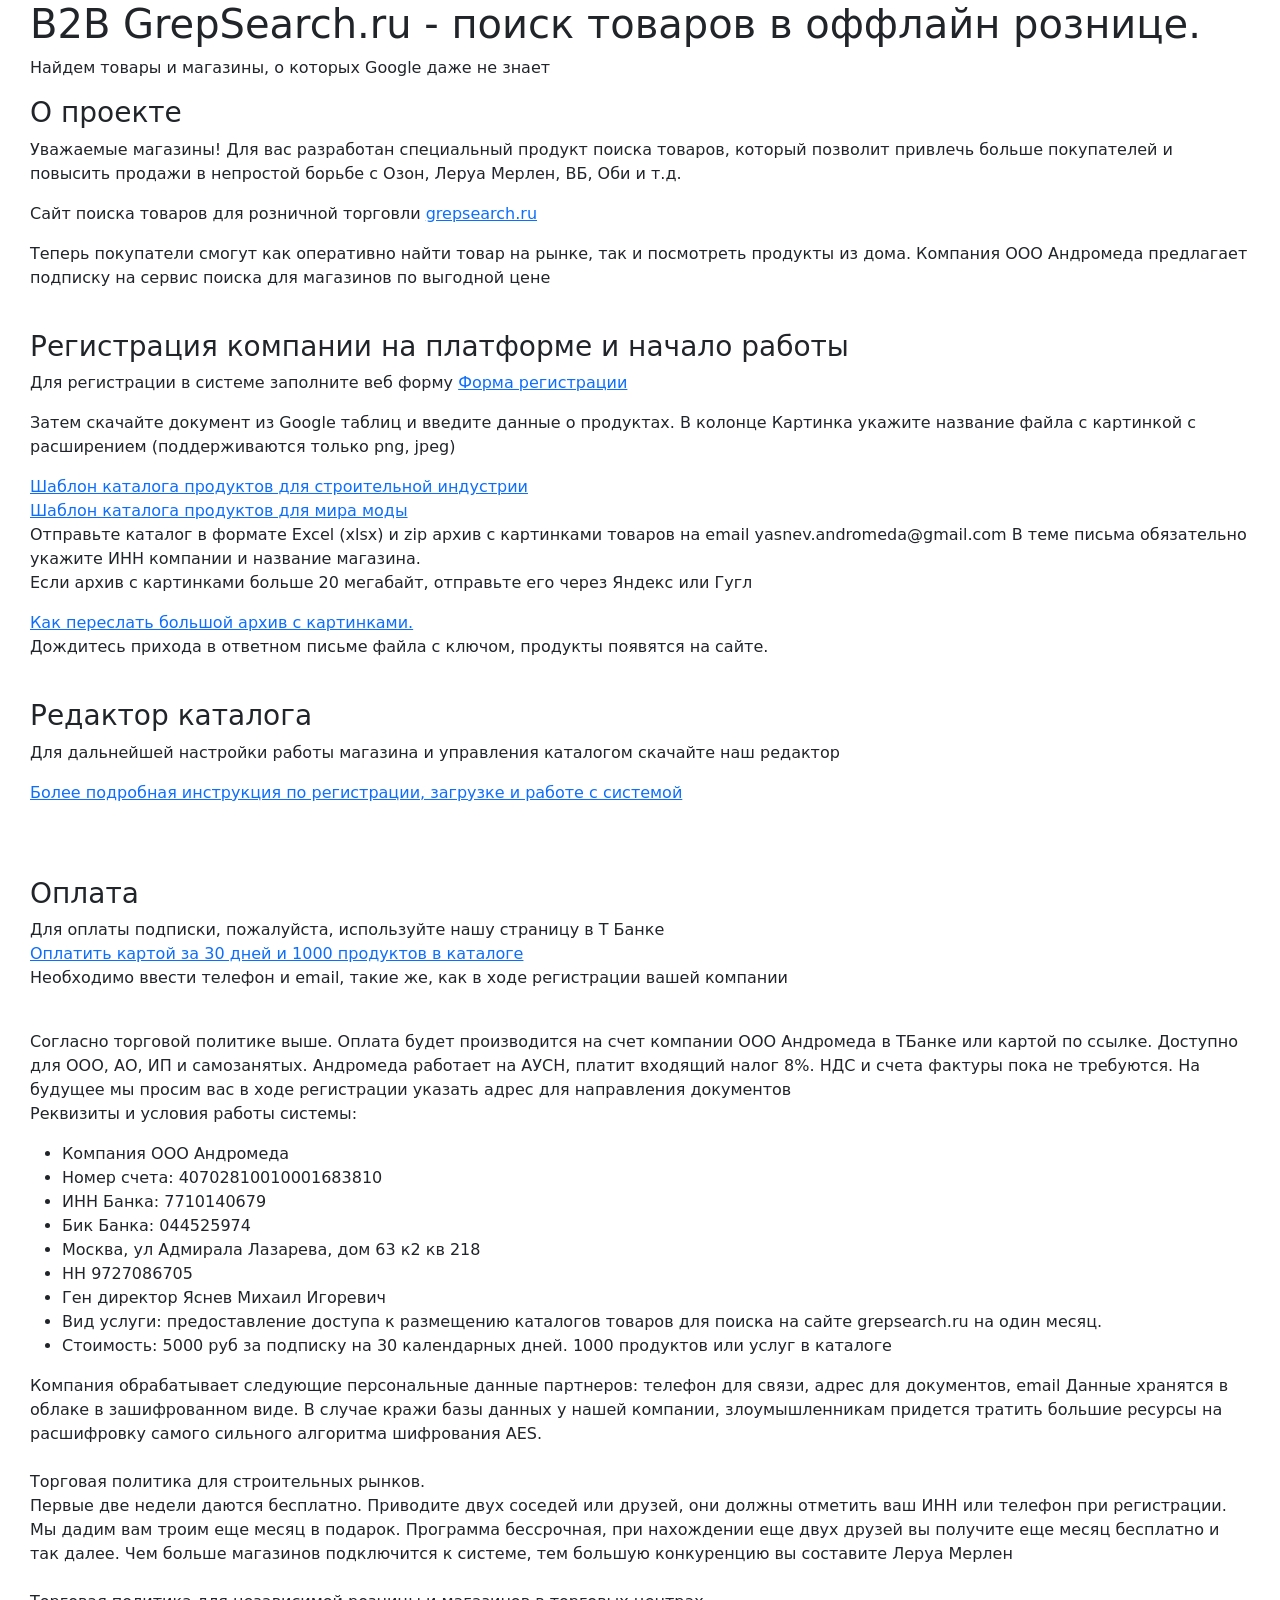
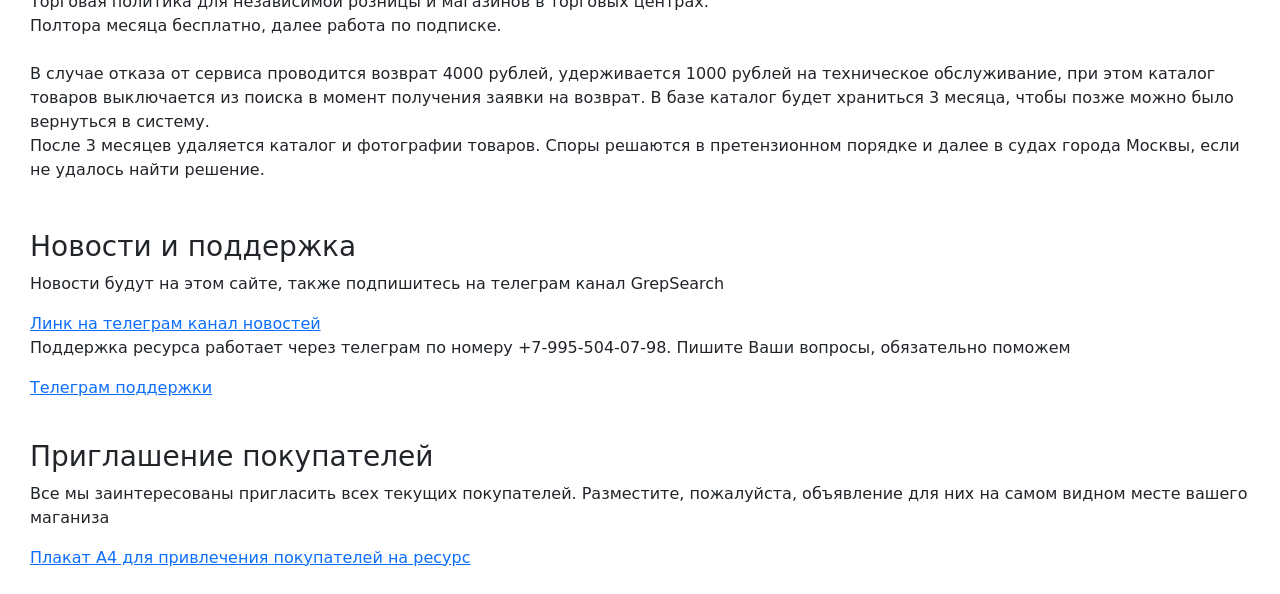
==== index.html @ 4356c068 "no message" ====
<!doctype html>
<html lang="en">
  <head>
    <meta charset="utf-8">
    <meta name="viewport" content="width=device-width, initial-scale=1">
    <title>Grep Search - инновационный поиск товаров для розничной торговли</title>
    <link href="https://cdn.jsdelivr.net/npm/bootstrap@5.3.7/dist/css/bootstrap.min.css" rel="stylesheet" integrity="sha384-LN+7fdVzj6u52u30Kp6M/trliBMCMKTyK833zpbD+pXdCLuTusPj697FH4R/5mcr" crossorigin="anonymous">
  </head>
  <body>
        <script src="https://cdn.jsdelivr.net/npm/bootstrap@5.3.7/dist/js/bootstrap.bundle.min.js" integrity="sha384-ndDqU0Gzau9qJ1lfW4pNLlhNTkCfHzAVBReH9diLvGRem5+R9g2FzA8ZGN954O5Q" crossorigin="anonymous"></script>
  <div style="padding-left: 30px; padding-right: 30px;">
    <h1>B2B GrepSearch.ru - поиск товаров в оффлайн рознице.</h1>
    <p>Найдем товары и магазины, о которых Google даже не знает</p>
       <h3>О проекте</h3>
    <p>Уважаемые магазины! Для вас разработан специальный продукт поиска товаров, который позволит привлечь больше покупателей
    и повысить продажи в непростой борьбе с Озон, Леруа Мерлен, ВБ, Оби и т.д. </p>
    <p>Сайт поиска товаров для розничной торговли <a href="http://grepsearch.ru">grepsearch.ru</a></p>
    <p>Теперь покупатели смогут как оперативно найти товар на рынке, так и посмотреть продукты из дома. 
    Компания ООО Андромеда предлагает подписку на сервис поиска для магазинов по выгодной цене
    <br/><br/>
    <h3>Регистрация компании на платформе и начало работы</h3>
    <p>Для регистрации в системе заполните веб форму
    <a href="https://forms.yandex.ru/cloud/687e815402848f04f52a1b46/" target="blank">Форма регистрации</a>
    <p>Затем скачайте документ из Google таблиц и введите данные о продуктах. В колонце Картинка укажите название файла с картинкой с расширением (поддерживаются только png, jpeg)</p>
    <a href="https://docs.google.com/spreadsheets/d/1GhmP2Lm5oNwthgYI66vZ63yMjrJqNAHrkGVaCeanizI/edit?usp=sharing" target="blank">Шаблон каталога продуктов для строительной индустрии</a>
   <br/>
    <a href="https://docs.google.com/spreadsheets/d/19pup65YwSkleLvMeSqaWNHAsoVlQPwrzhdvO37fdC-o/edit?usp=sharing" target="blank">Шаблон каталога продуктов для мира моды</a>
    <p>Отправьте каталог в формате Excel (xlsx) и zip архив с картинками товаров на email yasnev.andromeda@gmail.com
      В теме письма обязательно укажите ИНН компании и название магазина.
      <br/>Если архив с картинками больше 20 мегабайт, отправьте его через Яндекс или Гугл</p>
    <a href="zip.html" target="blank">Как переслать большой архив с картинками.</a>
     <br/><p>Дождитесь прихода в ответном письме файла с ключом, продукты появятся на сайте.
    <br/><br/>
        <h3>Редактор каталога</h3>
      <p>Для дальнейшей настройки работы магазина и управления каталогом скачайте наш редактор
    </p>
    <a href="editor.html">Более подробная инструкция по регистрации, загрузке и работе с системой</a>
    <br/><br/>
    <br/><br/>
    <h3>Оплата</h3>
     <p>Для оплаты подписки, пожалуйста, используйте нашу страницу в Т Банке
       <br/>
       <a href="https://grepsearch.tb.ru/pay_5000" target="_blank">Оплатить картой за 30 дней и 1000 продуктов в каталоге</a>
       <br/>
       Необходимо ввести телефон и email, такие же, как в ходе регистрации вашей компании
     </p>
     <br/>
     <p>Согласно торговой политике выше. Оплата будет производится на счет компании ООО Андромеда в ТБанке или 
     картой по ссылке. Доступно для ООО, АО, ИП и самозанятых. Андромеда работает на АУСН, платит входящий налог 8%. НДС и счета фактуры пока не требуются.
     На будущее мы просим вас в ходе регистрации указать адрес для направления документов
      <br/>
      Реквизиты и условия работы системы: <br/>
      <ul>
       <li>Компания ООО Андромеда</li>
       <li>Номер счета: 40702810010001683810</li>
       <li>ИНН Банка: 7710140679</li>
       <li>Бик Банка:  044525974</li>
       <li>Москва, ул Адмирала Лазарева, дом 63 к2 кв 218</li>
       <li>НН 9727086705</li>
       <li>Ген директор Яснев Михаил Игоревич</li>
       <li>Вид услуги: предоставление доступа к размещению каталогов товаров для поиска на сайте grepsearch.ru на один месяц.</li>
       <li>Стоимость: 5000 руб за подписку на 30 календарных дней. 1000 продуктов или услуг в каталоге</li>
      </ul>
       Компания обрабатывает следующие персональные данные партнеров: телефон для связи, адрес для документов, email
       Данные хранятся в облаке в зашифрованном виде. В случае кражи базы данных у нашей компании, злоумышленникам придется тратить большие ресурсы на расшифровку
       самого сильного алгоритма шифрования AES. <br/><br/>
       Торговая политика для строительных рынков. <br/>
       Первые две недели даются бесплатно. Приводите двух соседей или друзей, они должны отметить ваш ИНН или телефон при регистрации. Мы дадим вам троим еще месяц в подарок. Программа бессрочная, при нахождении еще двух друзей вы получите еще месяц бесплатно и так далее. Чем больше магазинов подключится к системе, тем большую конкуренцию вы составите Леруа Мерлен
      <br/><br/>
      Торговая политика для независимой розницы и магазинов в торговых центрах. <br/>
       Полтора месяца бесплатно, далее работа по подписке.
       <br/><br/>
       В случае отказа от сервиса проводится возврат 4000 рублей, удерживается 1000 рублей на техническое обслуживание, при этом каталог товаров выключается
       из поиска в момент получения заявки на возврат. В базе каталог будет храниться 3 месяца, чтобы позже можно было вернуться в систему.
       <br/>
       После 3 месяцев удаляется каталог и фотографии товаров.
       Споры решаются в претензионном порядке и далее в судах города Москвы, если не удалось найти решение.
       <br/>
      
    <br/><br/>
    <h3>Новости и поддержка</h3>
     <p>Новости будут на этом сайте, также подпишитесь на телеграм канал GrepSearch</p>
     <a href="https://t.me/GrepSearch">Линк на телеграм канал новостей</a>
     <br/>
     <p>Поддержка ресурса работает через телеграм по номеру +7-995-504-07-98. Пишите Ваши вопросы, обязательно поможем<p>
    <a href="http://t.me/+79955040798">Телеграм поддержки</a>
     <br/><br/>
    <h3>Приглашение покупателей</h3>
     <p>Все мы заинтересованы пригласить всех текущих покупателей. Разместите, пожалуйста, объявление для них на самом видном месте вашего маганиза</p>
     <a href="Customers.pdf">Плакат А4 для привлечения покупателей на ресурс</a>
     <br/><br/>
  </div>
  </body>
</html>
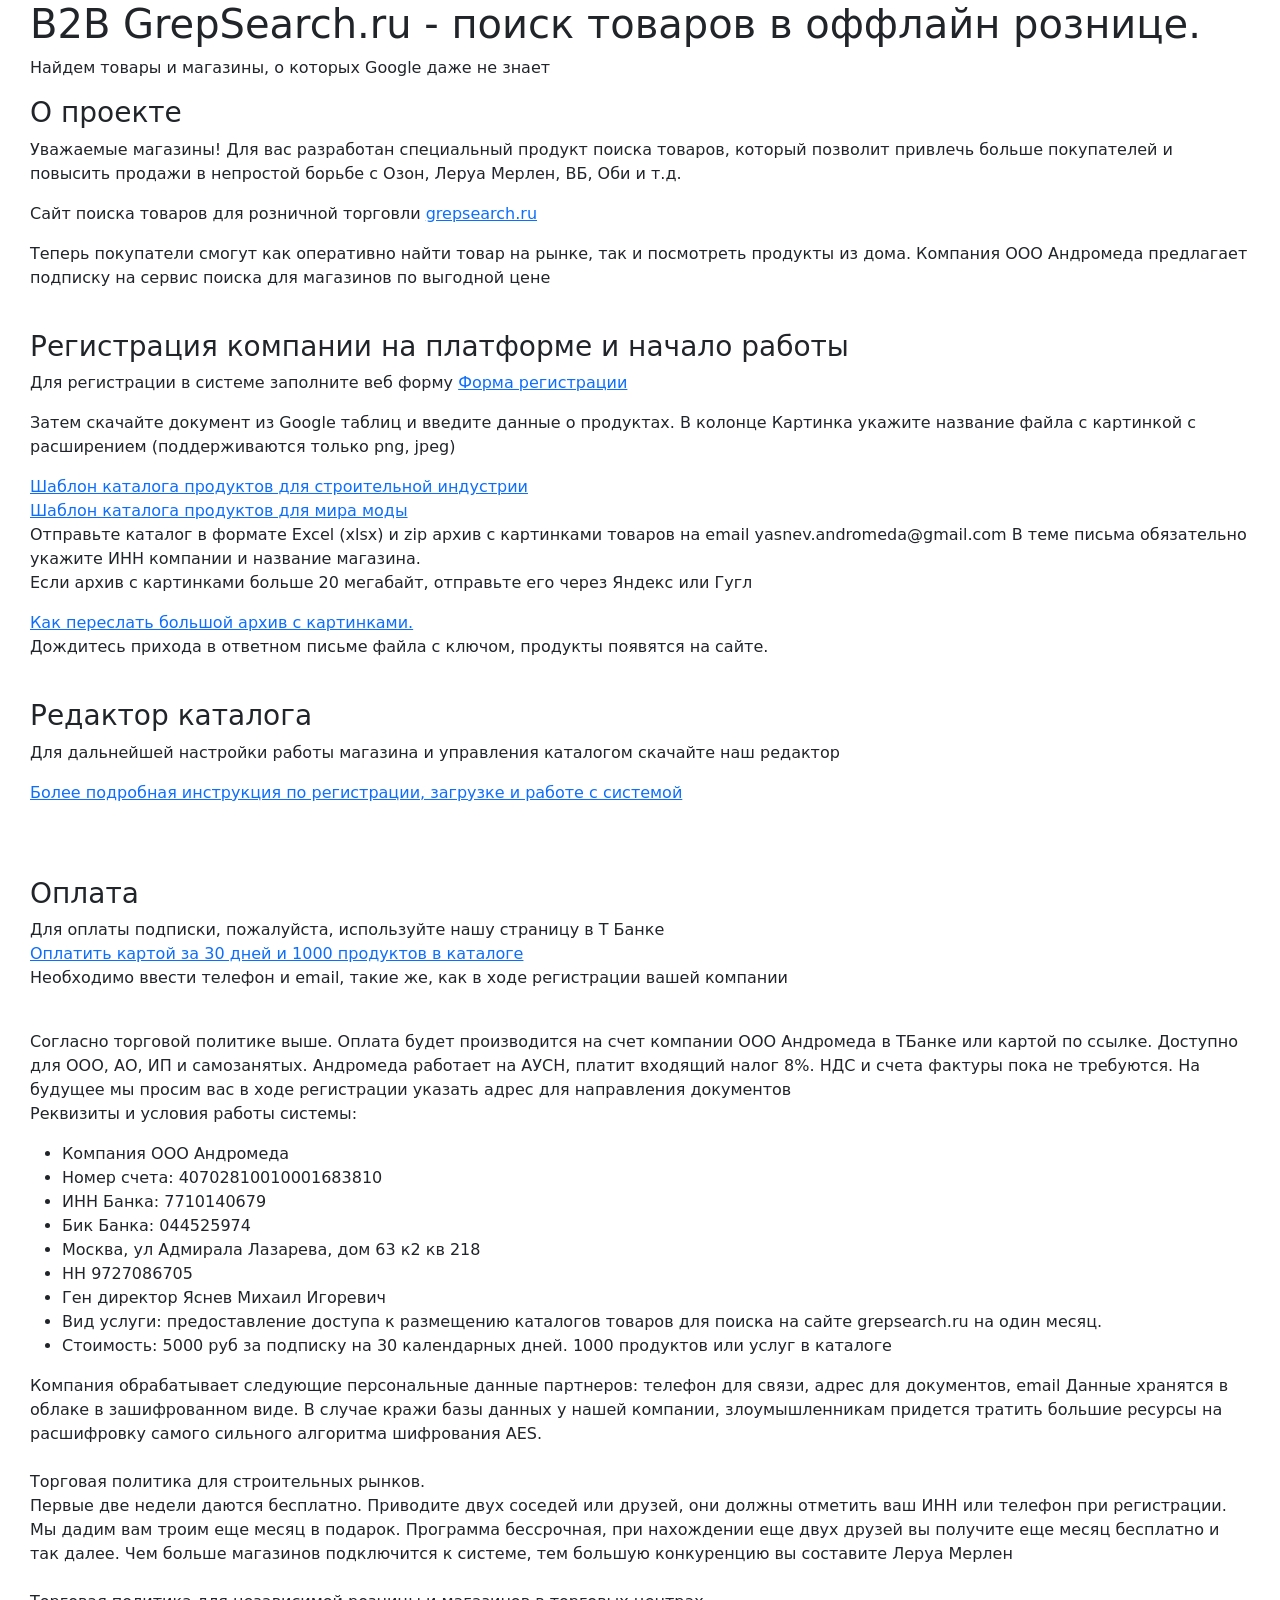
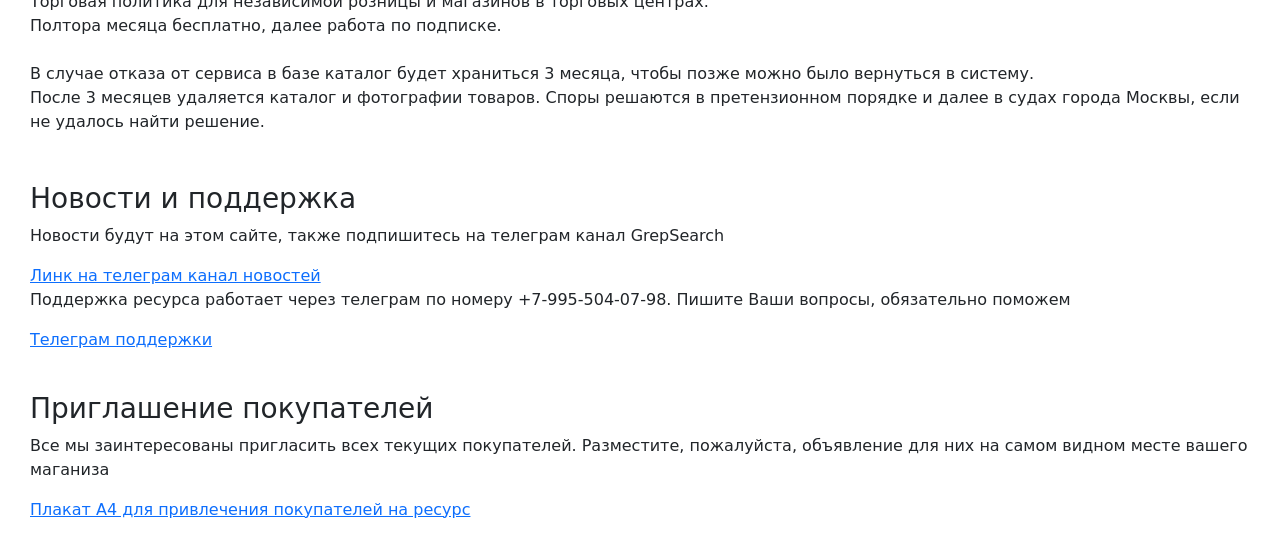
==== commit bc1c808f: "no message" ====
--- a/index.html
+++ b/index.html
@@ -70,8 +70,7 @@
       Торговая политика для независимой розницы и магазинов в торговых центрах. <br/>
        Полтора месяца бесплатно, далее работа по подписке.
        <br/><br/>
-       В случае отказа от сервиса проводится возврат 4000 рублей, удерживается 1000 рублей на техническое обслуживание, при этом каталог товаров выключается
-       из поиска в момент получения заявки на возврат. В базе каталог будет храниться 3 месяца, чтобы позже можно было вернуться в систему.
+       В случае отказа от сервиса в базе каталог будет храниться 3 месяца, чтобы позже можно было вернуться в систему.
        <br/>
        После 3 месяцев удаляется каталог и фотографии товаров.
        Споры решаются в претензионном порядке и далее в судах города Москвы, если не удалось найти решение.
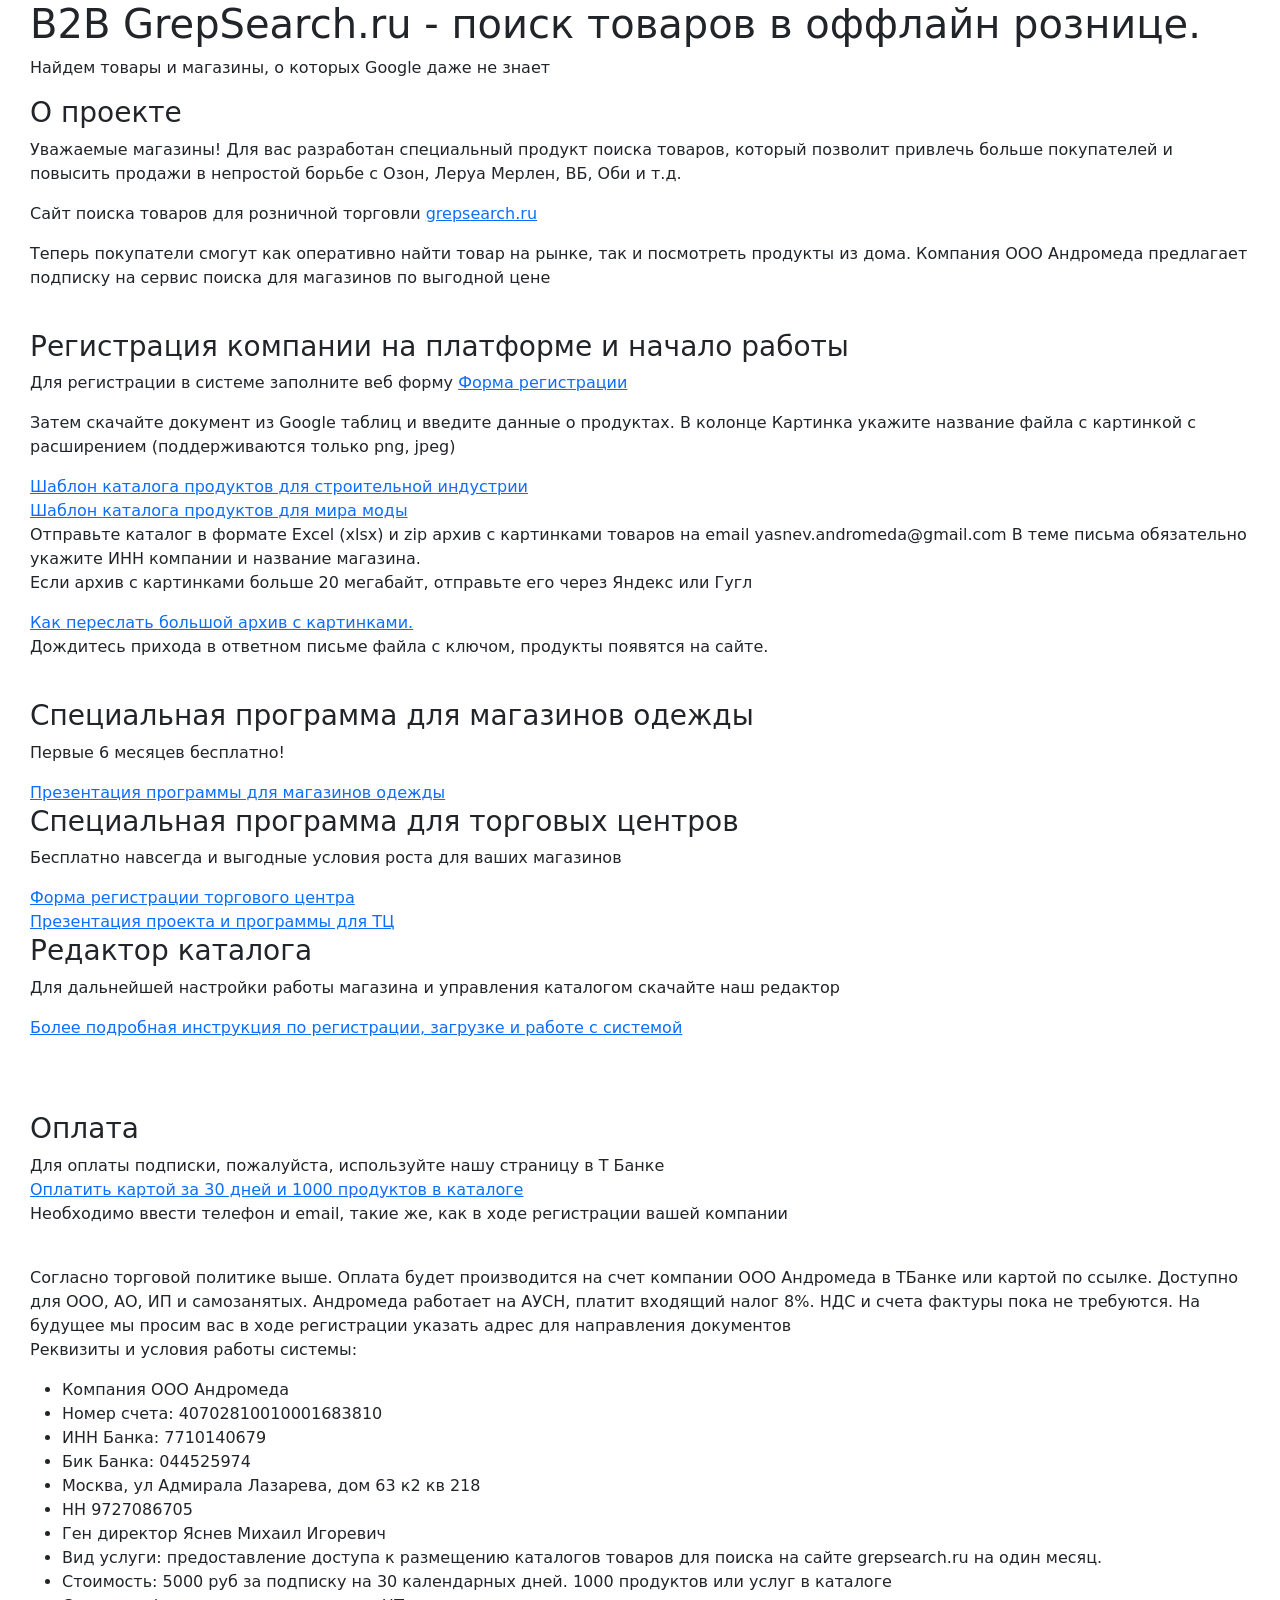
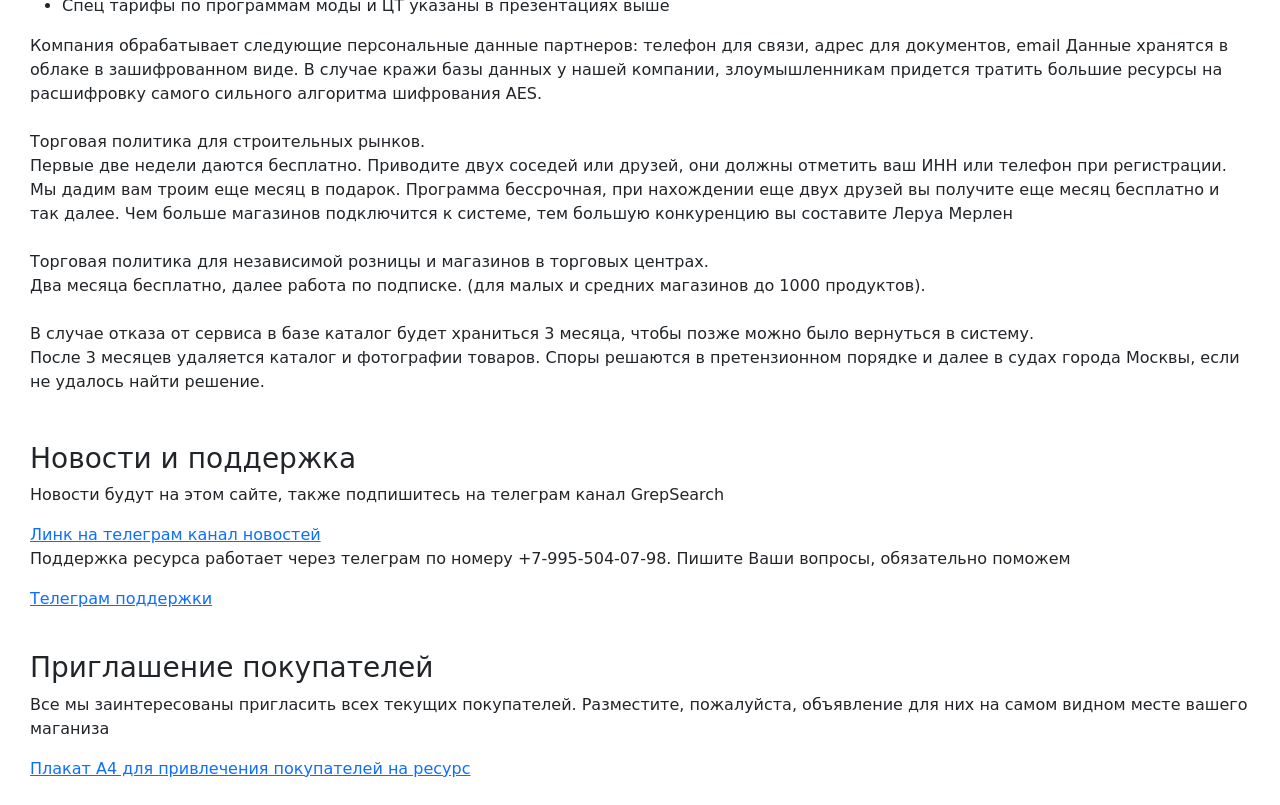
==== commit b4cc6551: "no message" ====
--- a/index.html
+++ b/index.html
@@ -31,6 +31,17 @@
     <a href="zip.html" target="blank">Как переслать большой архив с картинками.</a>
      <br/><p>Дождитесь прихода в ответном письме файла с ключом, продукты появятся на сайте.
     <br/><br/>
+
+    <h3>Специальная программа для магазинов одежды</h3>
+    <p>Первые 6 месяцев бесплатно!</p>
+    <a href="RFTExpo_Retail.pdf" target="_blank">Презентация программы для магазинов одежды</a>
+<br/>
+    <h3>Специальная программа для торговых центров</h3>
+    <p>Бесплатно навсегда и выгодные условия роста для ваших магазинов</p>
+    <a href="https://forms.yandex.ru/cloud/6889860790fa7b0544601953" target="blank">Форма регистрации торгового центра</a>
+    <br/>
+    <a href="GrepSearch_TradeCenter.pdf">Презентация проекта и программы для ТЦ</a>
+    <br/>
         <h3>Редактор каталога</h3>
       <p>Для дальнейшей настройки работы магазина и управления каталогом скачайте наш редактор
     </p>
@@ -60,6 +71,7 @@
        <li>Ген директор Яснев Михаил Игоревич</li>
        <li>Вид услуги: предоставление доступа к размещению каталогов товаров для поиска на сайте grepsearch.ru на один месяц.</li>
        <li>Стоимость: 5000 руб за подписку на 30 календарных дней. 1000 продуктов или услуг в каталоге</li>
+       <li>Спец тарифы по программам моды и ЦТ указаны в презентациях выше</li>
       </ul>
        Компания обрабатывает следующие персональные данные партнеров: телефон для связи, адрес для документов, email
        Данные хранятся в облаке в зашифрованном виде. В случае кражи базы данных у нашей компании, злоумышленникам придется тратить большие ресурсы на расшифровку
@@ -68,7 +80,7 @@
        Первые две недели даются бесплатно. Приводите двух соседей или друзей, они должны отметить ваш ИНН или телефон при регистрации. Мы дадим вам троим еще месяц в подарок. Программа бессрочная, при нахождении еще двух друзей вы получите еще месяц бесплатно и так далее. Чем больше магазинов подключится к системе, тем большую конкуренцию вы составите Леруа Мерлен
       <br/><br/>
       Торговая политика для независимой розницы и магазинов в торговых центрах. <br/>
-       Полтора месяца бесплатно, далее работа по подписке.
+       Два месяца бесплатно, далее работа по подписке. (для малых и средних магазинов до 1000 продуктов).
        <br/><br/>
        В случае отказа от сервиса в базе каталог будет храниться 3 месяца, чтобы позже можно было вернуться в систему.
        <br/>
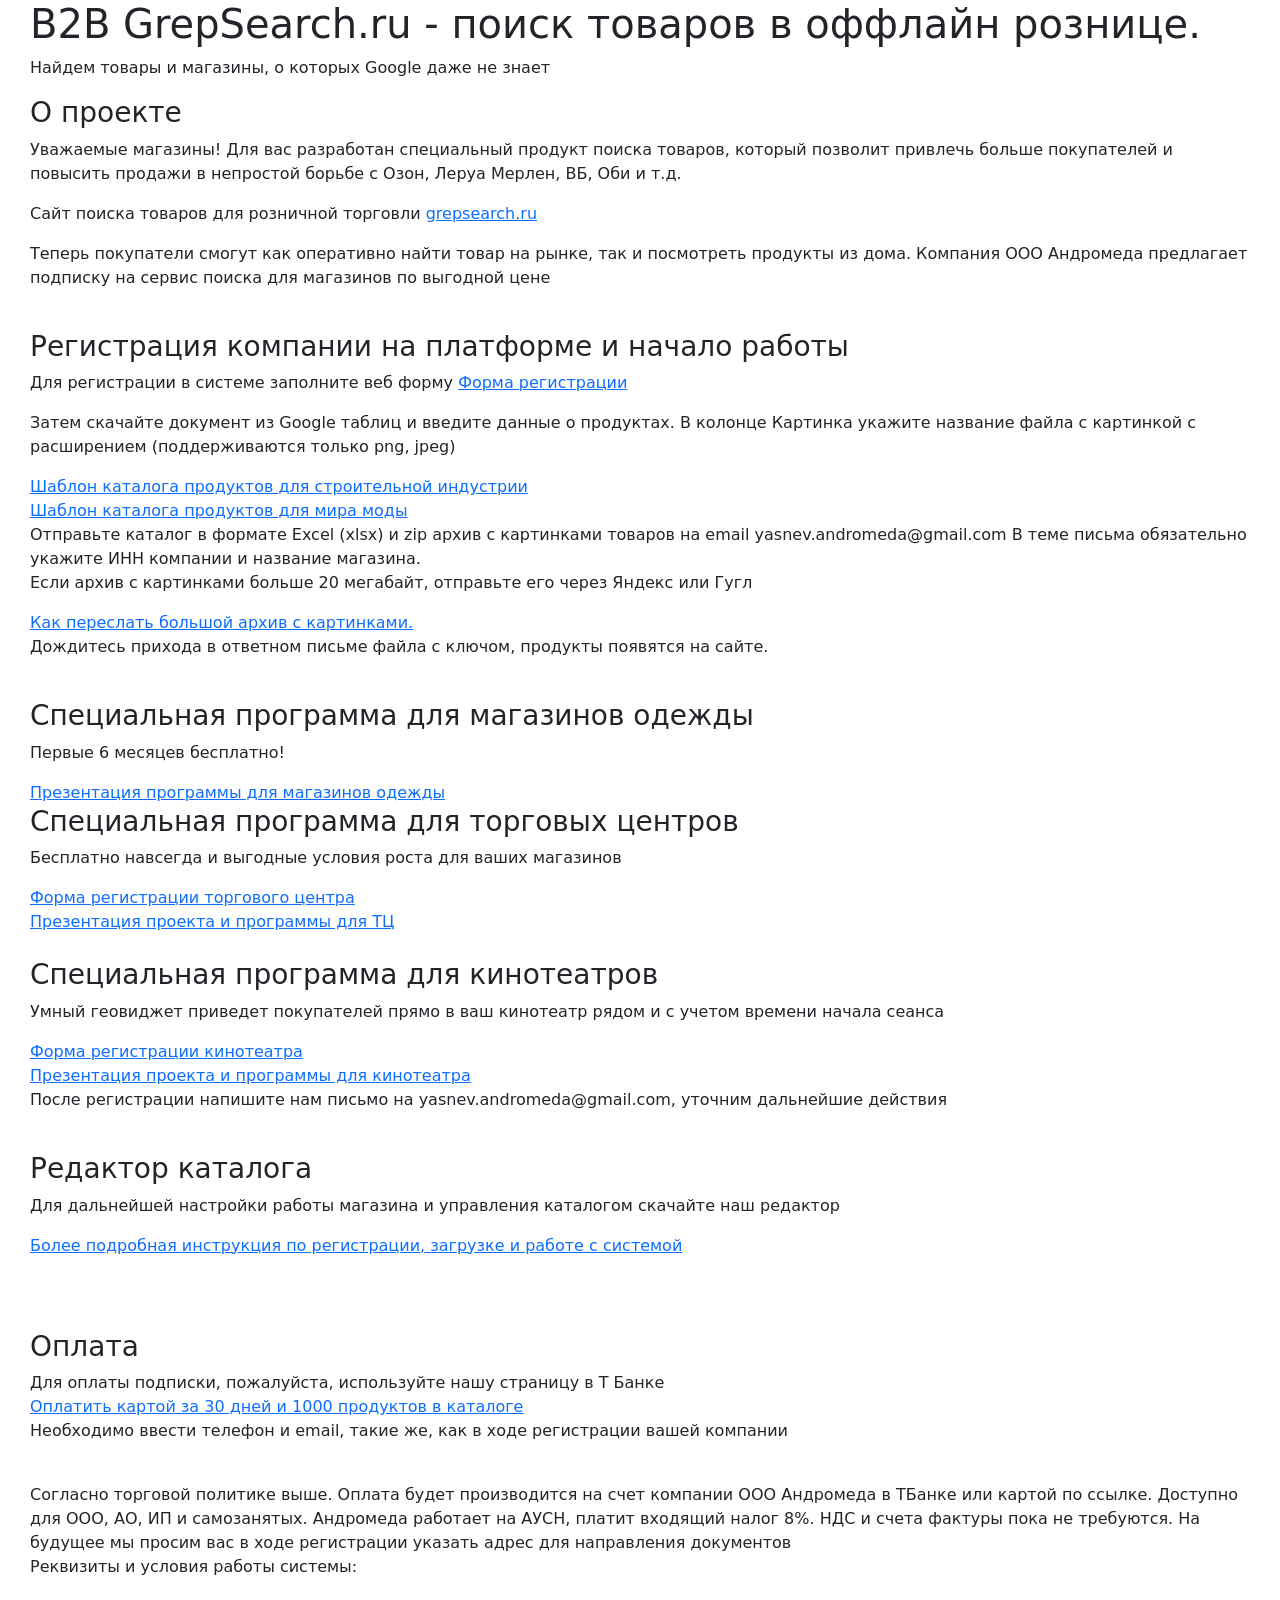
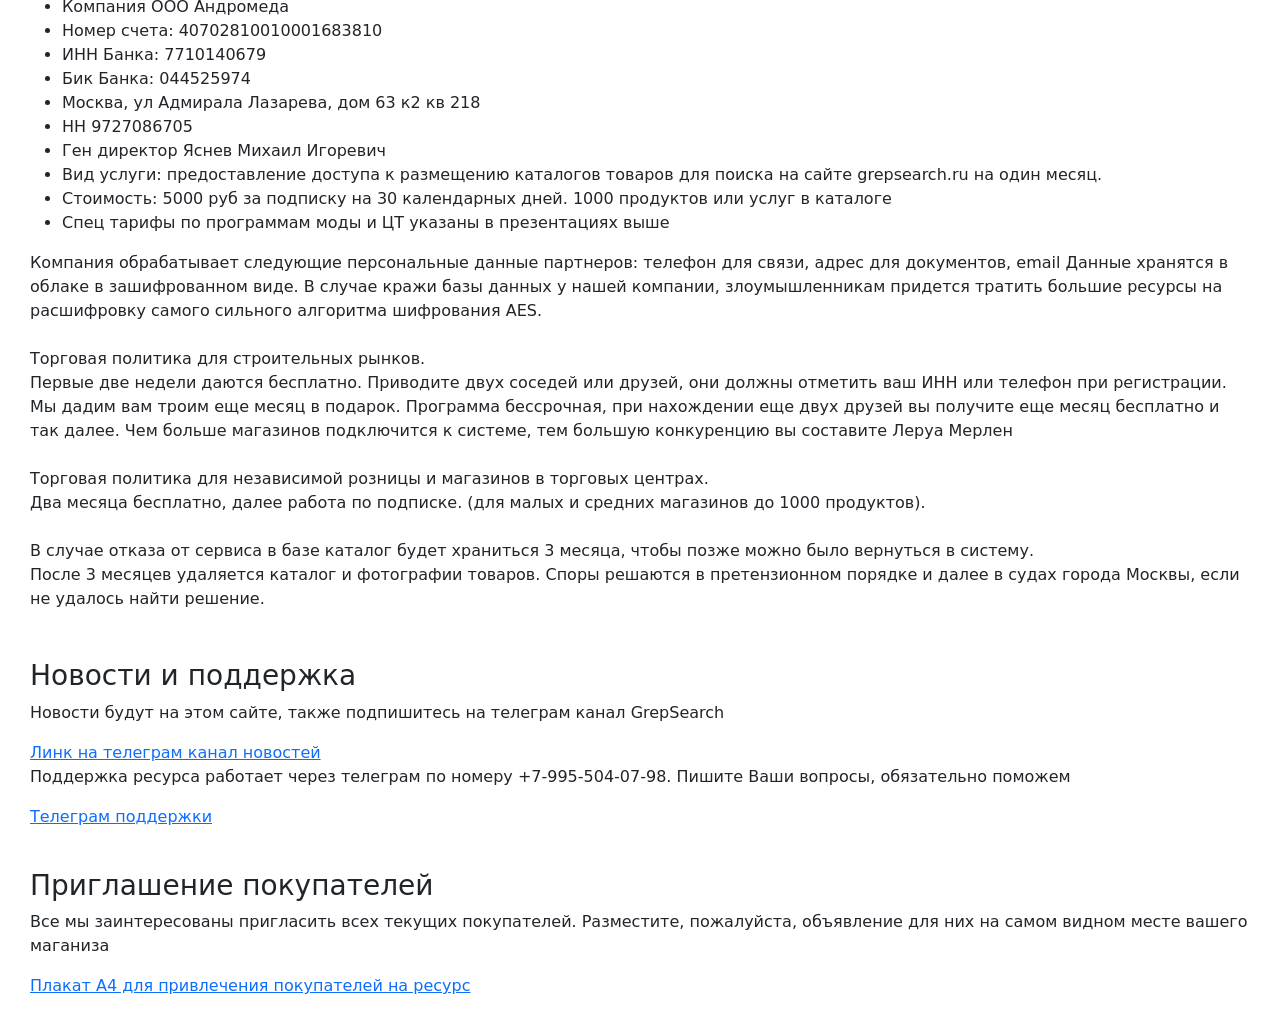
==== commit f9cb5c4f: "no message" ====
--- a/index.html
+++ b/index.html
@@ -34,13 +34,21 @@
 
     <h3>Специальная программа для магазинов одежды</h3>
     <p>Первые 6 месяцев бесплатно!</p>
-    <a href="RFTExpo_Retail.pdf" target="_blank">Презентация программы для магазинов одежды</a>
+    <a href="RFTExpo_Retail.pdf" target="blank">Презентация программы для магазинов одежды</a>
 <br/>
     <h3>Специальная программа для торговых центров</h3>
     <p>Бесплатно навсегда и выгодные условия роста для ваших магазинов</p>
     <a href="https://forms.yandex.ru/cloud/6889860790fa7b0544601953" target="blank">Форма регистрации торгового центра</a>
     <br/>
-    <a href="GrepSearch_TradeCenter.pdf">Презентация проекта и программы для ТЦ</a>
+    <a href="GrepSearch_TradeCenter.pdf" target="blank">Презентация проекта и программы для ТЦ</a>
+    <br/>
+  <br/>
+    <h3>Специальная программа для кинотеатров</h3>
+    <p>Умный геовиджет приведет покупателей прямо в ваш кинотеатр рядом и с учетом времени начала сеанса</p>
+    <a href="https://forms.yandex.ru/cloud/687e815402848f04f52a1b46/" target="blank">Форма регистрации кинотеатра</a>
+    <br/>
+    <a href="GrepSearch-Cinema.pdf" target="blank">Презентация проекта и программы для кинотеатра</a>
+    <p>После регистрации напишите нам письмо на yasnev.andromeda@gmail.com, уточним дальнейшие действия</p>
     <br/>
         <h3>Редактор каталога</h3>
       <p>Для дальнейшей настройки работы магазина и управления каталогом скачайте наш редактор
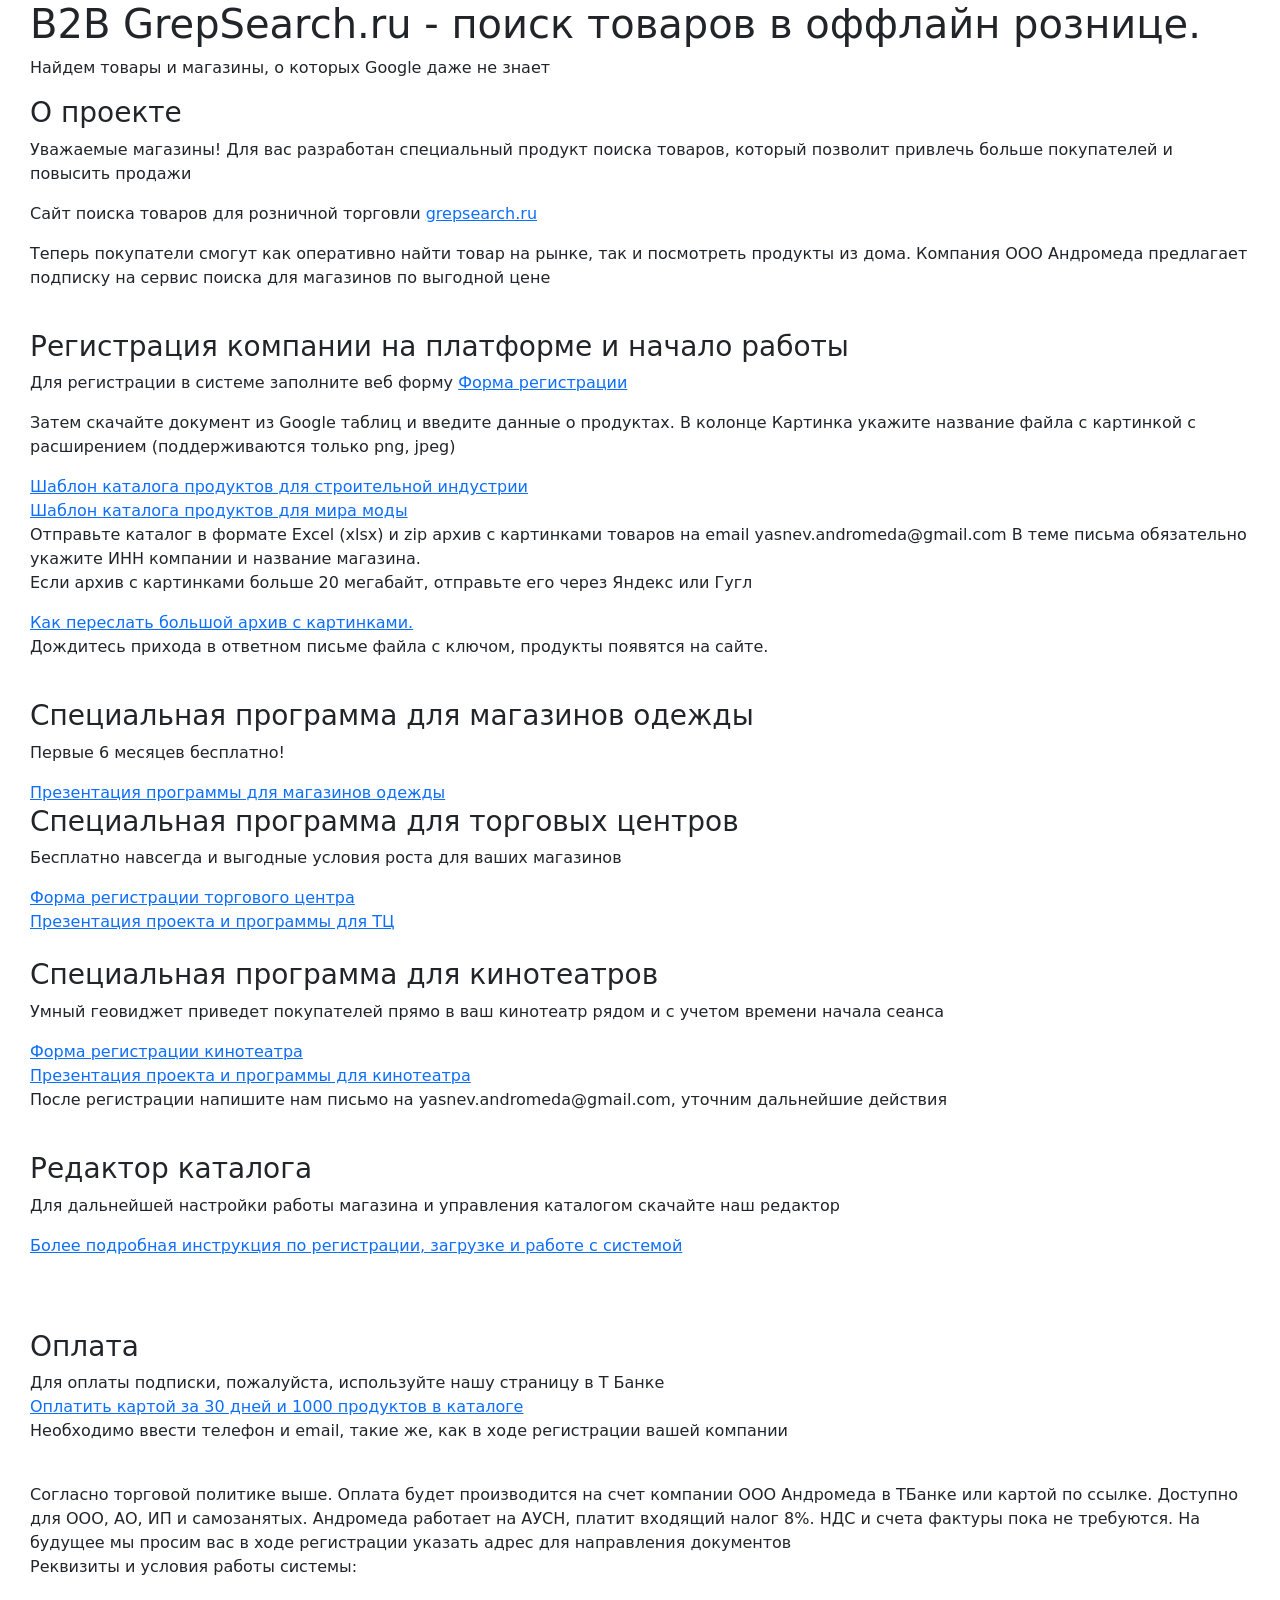
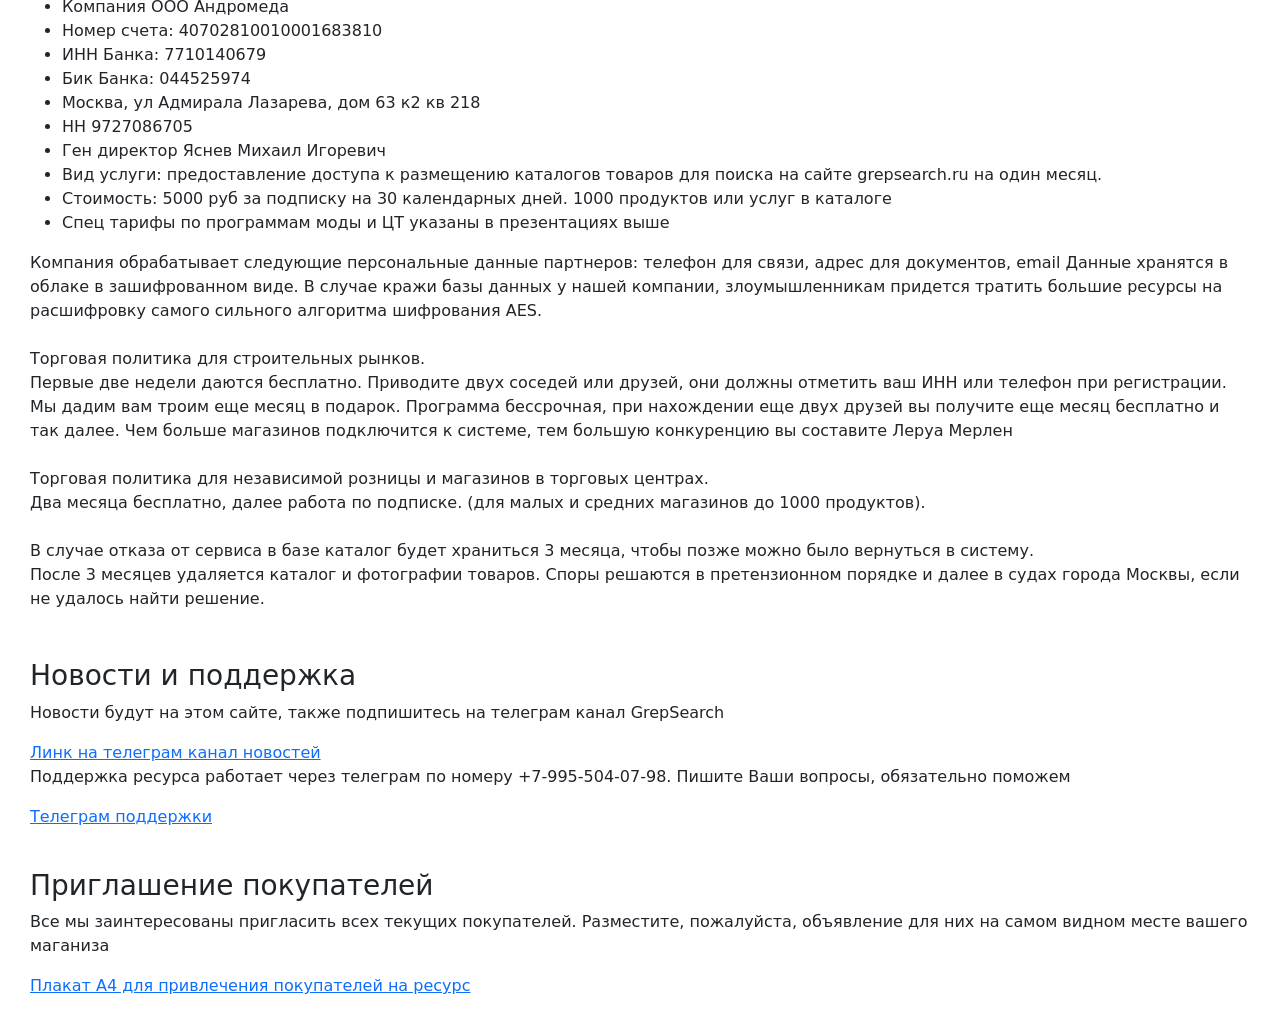
==== commit c9a1cec7: "no message" ====
--- a/index.html
+++ b/index.html
@@ -13,7 +13,7 @@
     <p>Найдем товары и магазины, о которых Google даже не знает</p>
        <h3>О проекте</h3>
     <p>Уважаемые магазины! Для вас разработан специальный продукт поиска товаров, который позволит привлечь больше покупателей
-    и повысить продажи в непростой борьбе с Озон, Леруа Мерлен, ВБ, Оби и т.д. </p>
+    и повысить продажи</p>
     <p>Сайт поиска товаров для розничной торговли <a href="http://grepsearch.ru">grepsearch.ru</a></p>
     <p>Теперь покупатели смогут как оперативно найти товар на рынке, так и посмотреть продукты из дома. 
     Компания ООО Андромеда предлагает подписку на сервис поиска для магазинов по выгодной цене
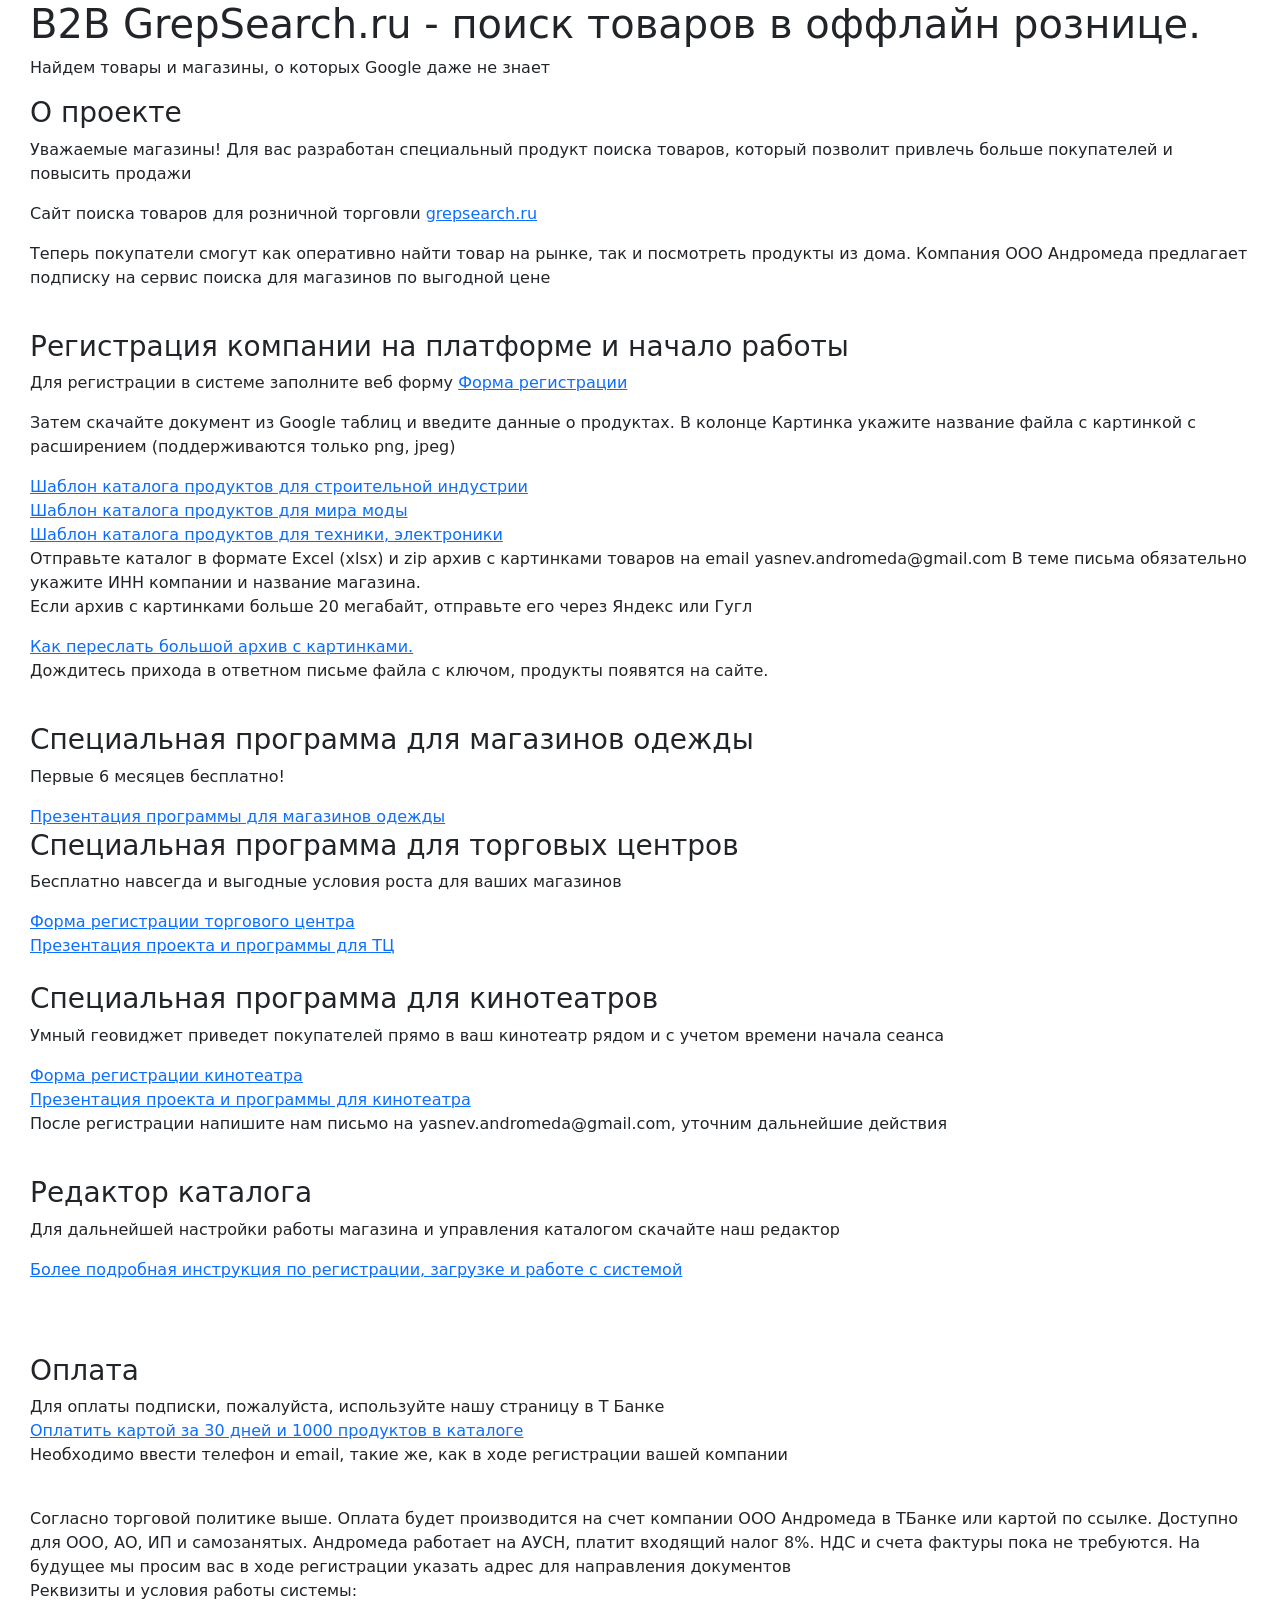
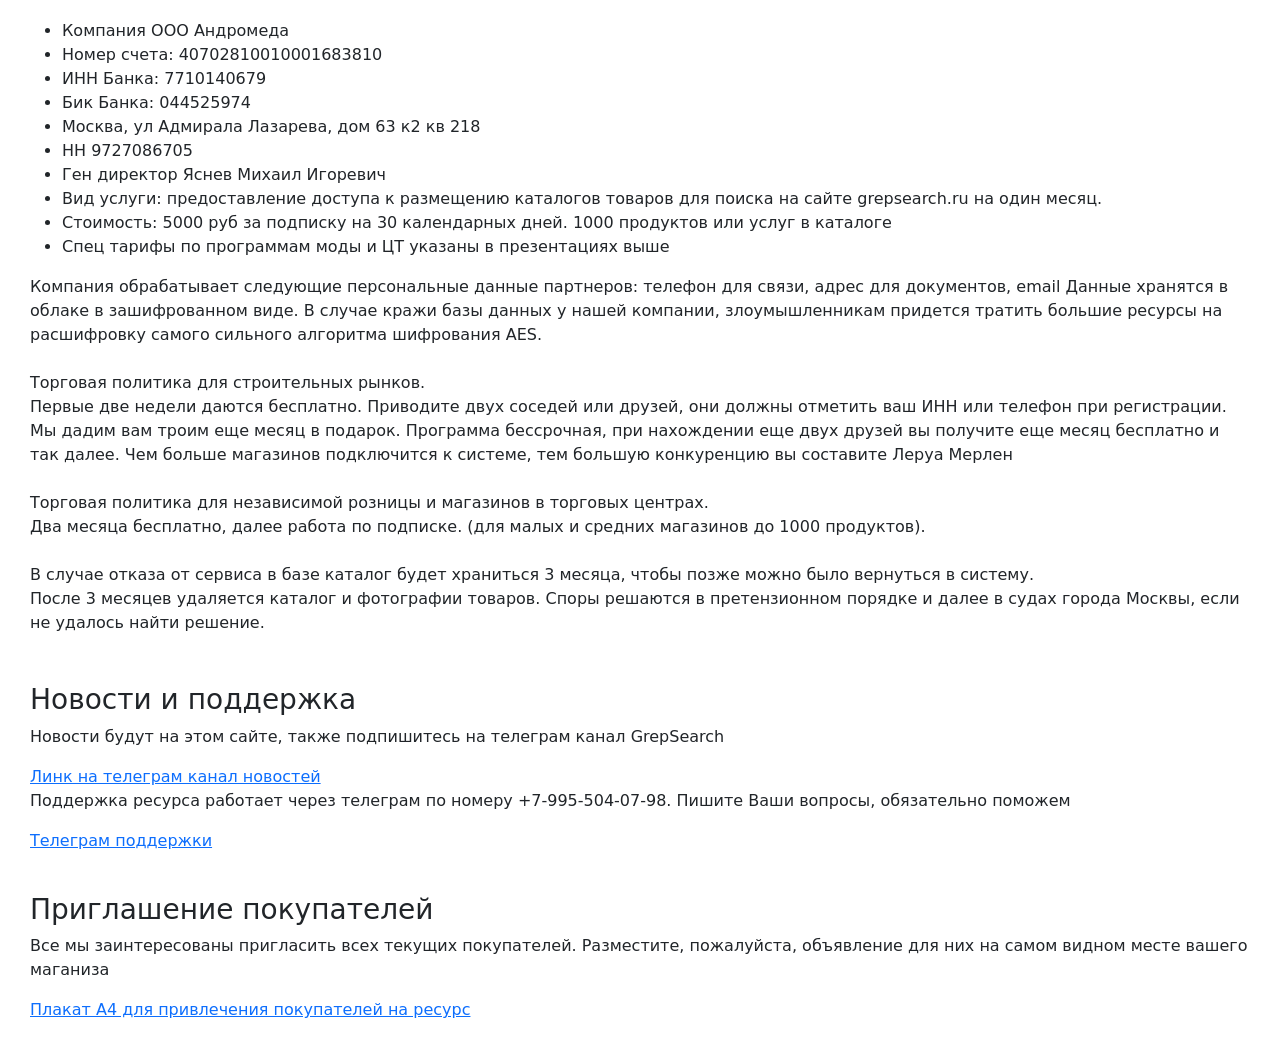
==== commit 3fab3706: "no message" ====
--- a/index.html
+++ b/index.html
@@ -25,7 +25,9 @@
     <a href="https://docs.google.com/spreadsheets/d/1GhmP2Lm5oNwthgYI66vZ63yMjrJqNAHrkGVaCeanizI/edit?usp=sharing" target="blank">Шаблон каталога продуктов для строительной индустрии</a>
    <br/>
     <a href="https://docs.google.com/spreadsheets/d/19pup65YwSkleLvMeSqaWNHAsoVlQPwrzhdvO37fdC-o/edit?usp=sharing" target="blank">Шаблон каталога продуктов для мира моды</a>
-    <p>Отправьте каталог в формате Excel (xlsx) и zip архив с картинками товаров на email yasnev.andromeda@gmail.com
+   <br/>
+    <a href="https://docs.google.com/spreadsheets/d/1dEebmNR3jBeM7-3RqapLCMmDAP0UC81ezDKSlVUx3LU/edit?usp=sharing" target="blank">Шаблон каталога продуктов для техники, электроники</a>
+       <p>Отправьте каталог в формате Excel (xlsx) и zip архив с картинками товаров на email yasnev.andromeda@gmail.com
       В теме письма обязательно укажите ИНН компании и название магазина.
       <br/>Если архив с картинками больше 20 мегабайт, отправьте его через Яндекс или Гугл</p>
     <a href="zip.html" target="blank">Как переслать большой архив с картинками.</a>
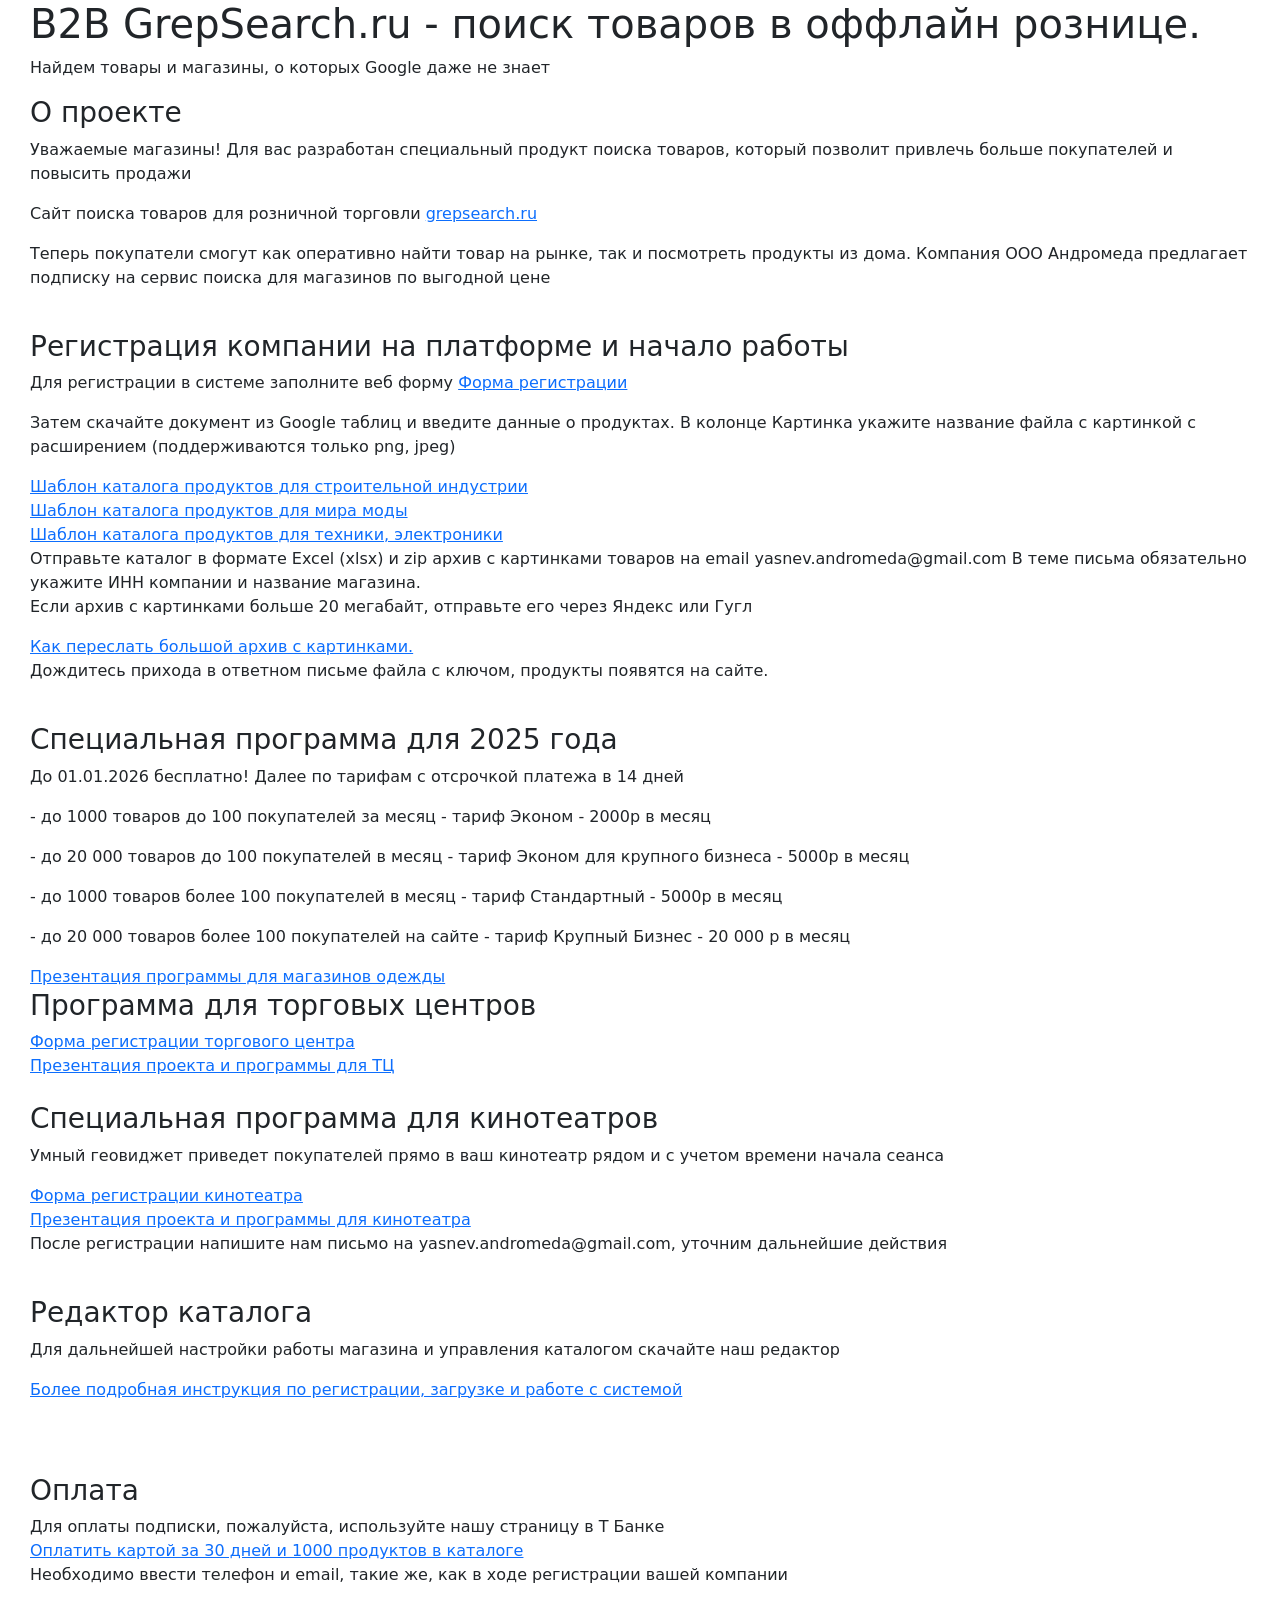
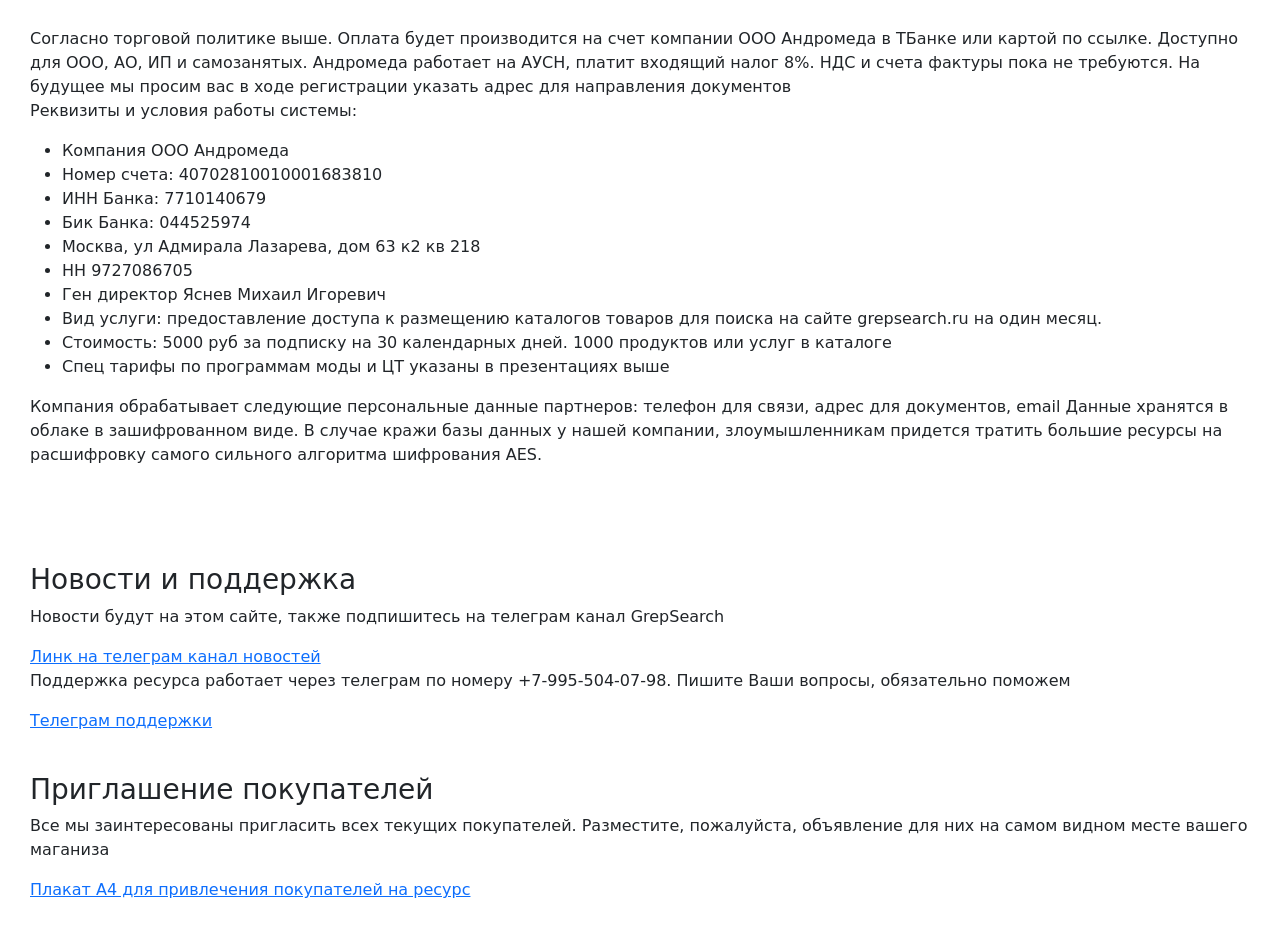
==== commit 64d43483: "no message" ====
--- a/index.html
+++ b/index.html
@@ -34,12 +34,17 @@
      <br/><p>Дождитесь прихода в ответном письме файла с ключом, продукты появятся на сайте.
     <br/><br/>
 
-    <h3>Специальная программа для магазинов одежды</h3>
-    <p>Первые 6 месяцев бесплатно!</p>
+    <h3>Специальная программа для 2025 года</h3>
+    <p>До 01.01.2026 бесплатно! Далее по тарифам с отсрочкой платежа в 14 дней</p>
+    <p>
+        - до 1000 товаров до 100 покупателей за месяц - тариф Эконом - 2000р в месяц<p/>
+      <p>  - до 20 000 товаров до 100 покупателей в месяц - тариф Эконом для крупного бизнеса - 5000р в месяц</p>
+      <p> - до 1000 товаров более 100 покупателей в месяц - тариф Стандартный - 5000р в месяц</p>
+      <p>  - до 20 000 товаров более 100 покупателей на сайте - тариф Крупный Бизнес - 20 000 р в месяц</p>
+    </p>
     <a href="RFTExpo_Retail.pdf" target="blank">Презентация программы для магазинов одежды</a>
 <br/>
-    <h3>Специальная программа для торговых центров</h3>
-    <p>Бесплатно навсегда и выгодные условия роста для ваших магазинов</p>
+    <h3>Программа для торговых центров</h3>
     <a href="https://forms.yandex.ru/cloud/6889860790fa7b0544601953" target="blank">Форма регистрации торгового центра</a>
     <br/>
     <a href="GrepSearch_TradeCenter.pdf" target="blank">Презентация проекта и программы для ТЦ</a>
@@ -86,16 +91,6 @@
        Компания обрабатывает следующие персональные данные партнеров: телефон для связи, адрес для документов, email
        Данные хранятся в облаке в зашифрованном виде. В случае кражи базы данных у нашей компании, злоумышленникам придется тратить большие ресурсы на расшифровку
        самого сильного алгоритма шифрования AES. <br/><br/>
-       Торговая политика для строительных рынков. <br/>
-       Первые две недели даются бесплатно. Приводите двух соседей или друзей, они должны отметить ваш ИНН или телефон при регистрации. Мы дадим вам троим еще месяц в подарок. Программа бессрочная, при нахождении еще двух друзей вы получите еще месяц бесплатно и так далее. Чем больше магазинов подключится к системе, тем большую конкуренцию вы составите Леруа Мерлен
-      <br/><br/>
-      Торговая политика для независимой розницы и магазинов в торговых центрах. <br/>
-       Два месяца бесплатно, далее работа по подписке. (для малых и средних магазинов до 1000 продуктов).
-       <br/><br/>
-       В случае отказа от сервиса в базе каталог будет храниться 3 месяца, чтобы позже можно было вернуться в систему.
-       <br/>
-       После 3 месяцев удаляется каталог и фотографии товаров.
-       Споры решаются в претензионном порядке и далее в судах города Москвы, если не удалось найти решение.
        <br/>
       
     <br/><br/>
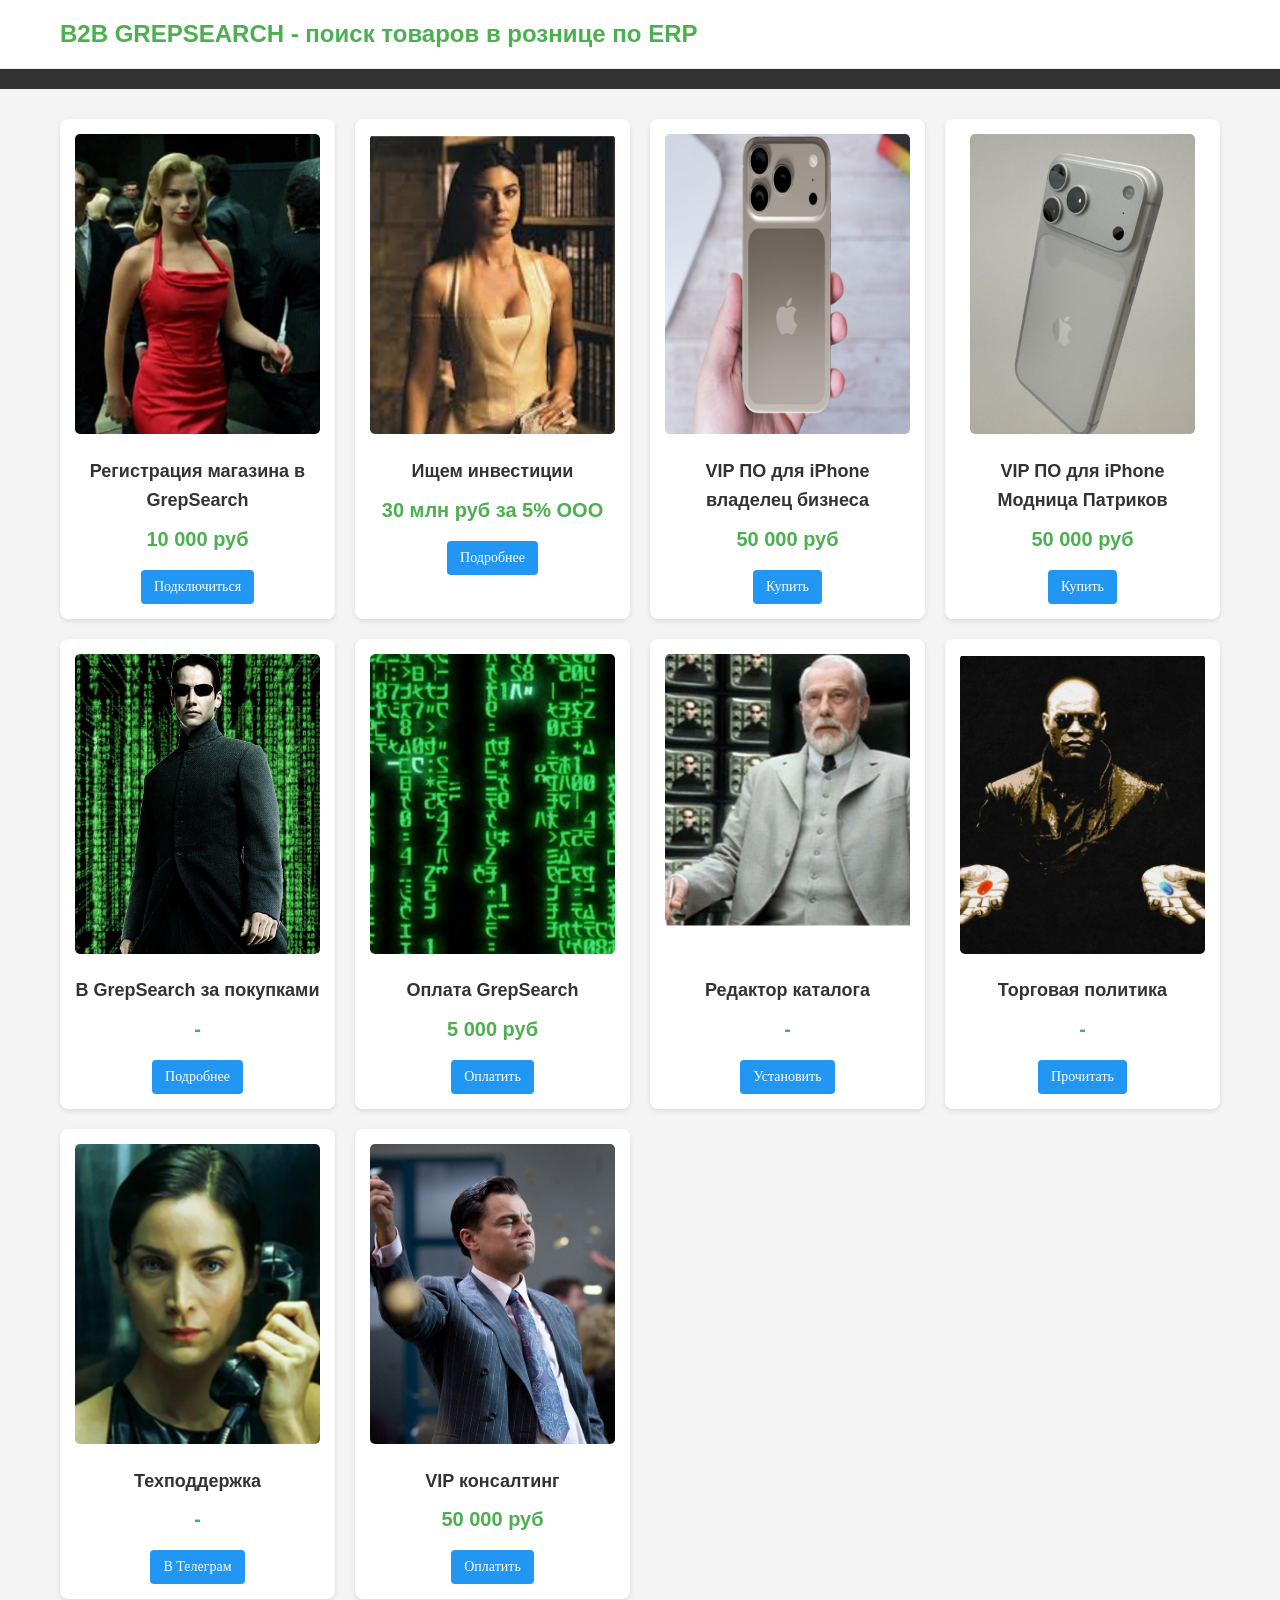
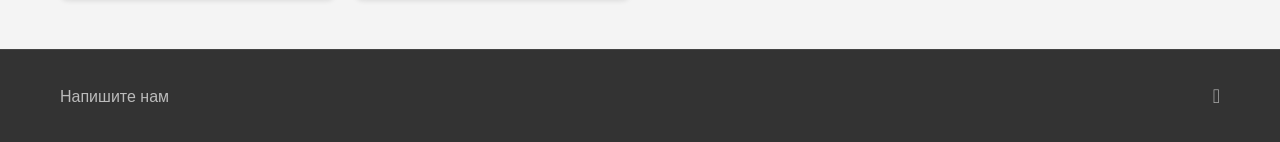
==== commit a35a3086: "no message" ====
--- a/index.html
+++ b/index.html
@@ -1,110 +1,109 @@
-<!doctype html>
-<html lang="en">
-  <head>
-    <meta charset="utf-8">
-    <meta name="viewport" content="width=device-width, initial-scale=1">
-    <title>Grep Search - инновационный поиск товаров для розничной торговли</title>
-    <link href="https://cdn.jsdelivr.net/npm/bootstrap@5.3.7/dist/css/bootstrap.min.css" rel="stylesheet" integrity="sha384-LN+7fdVzj6u52u30Kp6M/trliBMCMKTyK833zpbD+pXdCLuTusPj697FH4R/5mcr" crossorigin="anonymous">
-  </head>
-  <body>
-        <script src="https://cdn.jsdelivr.net/npm/bootstrap@5.3.7/dist/js/bootstrap.bundle.min.js" integrity="sha384-ndDqU0Gzau9qJ1lfW4pNLlhNTkCfHzAVBReH9diLvGRem5+R9g2FzA8ZGN954O5Q" crossorigin="anonymous"></script>
-  <div style="padding-left: 30px; padding-right: 30px;">
-    <h1>B2B GrepSearch.ru - поиск товаров в оффлайн рознице.</h1>
-    <p>Найдем товары и магазины, о которых Google даже не знает</p>
-       <h3>О проекте</h3>
-    <p>Уважаемые магазины! Для вас разработан специальный продукт поиска товаров, который позволит привлечь больше покупателей
-    и повысить продажи</p>
-    <p>Сайт поиска товаров для розничной торговли <a href="http://grepsearch.ru">grepsearch.ru</a></p>
-    <p>Теперь покупатели смогут как оперативно найти товар на рынке, так и посмотреть продукты из дома. 
-    Компания ООО Андромеда предлагает подписку на сервис поиска для магазинов по выгодной цене
-    <br/><br/>
-    <h3>Регистрация компании на платформе и начало работы</h3>
-    <p>Для регистрации в системе заполните веб форму
-    <a href="https://forms.yandex.ru/cloud/687e815402848f04f52a1b46/" target="blank">Форма регистрации</a>
-    <p>Затем скачайте документ из Google таблиц и введите данные о продуктах. В колонце Картинка укажите название файла с картинкой с расширением (поддерживаются только png, jpeg)</p>
-    <a href="https://docs.google.com/spreadsheets/d/1GhmP2Lm5oNwthgYI66vZ63yMjrJqNAHrkGVaCeanizI/edit?usp=sharing" target="blank">Шаблон каталога продуктов для строительной индустрии</a>
-   <br/>
-    <a href="https://docs.google.com/spreadsheets/d/19pup65YwSkleLvMeSqaWNHAsoVlQPwrzhdvO37fdC-o/edit?usp=sharing" target="blank">Шаблон каталога продуктов для мира моды</a>
-   <br/>
-    <a href="https://docs.google.com/spreadsheets/d/1dEebmNR3jBeM7-3RqapLCMmDAP0UC81ezDKSlVUx3LU/edit?usp=sharing" target="blank">Шаблон каталога продуктов для техники, электроники</a>
-       <p>Отправьте каталог в формате Excel (xlsx) и zip архив с картинками товаров на email yasnev.andromeda@gmail.com
-      В теме письма обязательно укажите ИНН компании и название магазина.
-      <br/>Если архив с картинками больше 20 мегабайт, отправьте его через Яндекс или Гугл</p>
-    <a href="zip.html" target="blank">Как переслать большой архив с картинками.</a>
-     <br/><p>Дождитесь прихода в ответном письме файла с ключом, продукты появятся на сайте.
-    <br/><br/>
-
-    <h3>Специальная программа для 2025 года</h3>
-    <p>До 01.01.2026 бесплатно! Далее по тарифам с отсрочкой платежа в 14 дней</p>
-    <p>
-        - до 1000 товаров до 100 покупателей за месяц - тариф Эконом - 2000р в месяц<p/>
-      <p>  - до 20 000 товаров до 100 покупателей в месяц - тариф Эконом для крупного бизнеса - 5000р в месяц</p>
-      <p> - до 1000 товаров более 100 покупателей в месяц - тариф Стандартный - 5000р в месяц</p>
-      <p>  - до 20 000 товаров более 100 покупателей на сайте - тариф Крупный Бизнес - 20 000 р в месяц</p>
-    </p>
-    <a href="RFTExpo_Retail.pdf" target="blank">Презентация программы для магазинов одежды</a>
-<br/>
-    <h3>Программа для торговых центров</h3>
-    <a href="https://forms.yandex.ru/cloud/6889860790fa7b0544601953" target="blank">Форма регистрации торгового центра</a>
-    <br/>
-    <a href="GrepSearch_TradeCenter.pdf" target="blank">Презентация проекта и программы для ТЦ</a>
-    <br/>
-  <br/>
-    <h3>Специальная программа для кинотеатров</h3>
-    <p>Умный геовиджет приведет покупателей прямо в ваш кинотеатр рядом и с учетом времени начала сеанса</p>
-    <a href="https://forms.yandex.ru/cloud/687e815402848f04f52a1b46/" target="blank">Форма регистрации кинотеатра</a>
-    <br/>
-    <a href="GrepSearch-Cinema.pdf" target="blank">Презентация проекта и программы для кинотеатра</a>
-    <p>После регистрации напишите нам письмо на yasnev.andromeda@gmail.com, уточним дальнейшие действия</p>
-    <br/>
-        <h3>Редактор каталога</h3>
-      <p>Для дальнейшей настройки работы магазина и управления каталогом скачайте наш редактор
-    </p>
-    <a href="editor.html">Более подробная инструкция по регистрации, загрузке и работе с системой</a>
-    <br/><br/>
-    <br/><br/>
-    <h3>Оплата</h3>
-     <p>Для оплаты подписки, пожалуйста, используйте нашу страницу в Т Банке
-       <br/>
-       <a href="https://grepsearch.tb.ru/pay_5000" target="_blank">Оплатить картой за 30 дней и 1000 продуктов в каталоге</a>
-       <br/>
-       Необходимо ввести телефон и email, такие же, как в ходе регистрации вашей компании
-     </p>
-     <br/>
-     <p>Согласно торговой политике выше. Оплата будет производится на счет компании ООО Андромеда в ТБанке или 
-     картой по ссылке. Доступно для ООО, АО, ИП и самозанятых. Андромеда работает на АУСН, платит входящий налог 8%. НДС и счета фактуры пока не требуются.
-     На будущее мы просим вас в ходе регистрации указать адрес для направления документов
-      <br/>
-      Реквизиты и условия работы системы: <br/>
-      <ul>
-       <li>Компания ООО Андромеда</li>
-       <li>Номер счета: 40702810010001683810</li>
-       <li>ИНН Банка: 7710140679</li>
-       <li>Бик Банка:  044525974</li>
-       <li>Москва, ул Адмирала Лазарева, дом 63 к2 кв 218</li>
-       <li>НН 9727086705</li>
-       <li>Ген директор Яснев Михаил Игоревич</li>
-       <li>Вид услуги: предоставление доступа к размещению каталогов товаров для поиска на сайте grepsearch.ru на один месяц.</li>
-       <li>Стоимость: 5000 руб за подписку на 30 календарных дней. 1000 продуктов или услуг в каталоге</li>
-       <li>Спец тарифы по программам моды и ЦТ указаны в презентациях выше</li>
-      </ul>
-       Компания обрабатывает следующие персональные данные партнеров: телефон для связи, адрес для документов, email
-       Данные хранятся в облаке в зашифрованном виде. В случае кражи базы данных у нашей компании, злоумышленникам придется тратить большие ресурсы на расшифровку
-       самого сильного алгоритма шифрования AES. <br/><br/>
-       <br/>
-      
-    <br/><br/>
-    <h3>Новости и поддержка</h3>
-     <p>Новости будут на этом сайте, также подпишитесь на телеграм канал GrepSearch</p>
-     <a href="https://t.me/GrepSearch">Линк на телеграм канал новостей</a>
-     <br/>
-     <p>Поддержка ресурса работает через телеграм по номеру +7-995-504-07-98. Пишите Ваши вопросы, обязательно поможем<p>
-    <a href="http://t.me/+79955040798">Телеграм поддержки</a>
-     <br/><br/>
-    <h3>Приглашение покупателей</h3>
-     <p>Все мы заинтересованы пригласить всех текущих покупателей. Разместите, пожалуйста, объявление для них на самом видном месте вашего маганиза</p>
-     <a href="Customers.pdf">Плакат А4 для привлечения покупателей на ресурс</a>
-     <br/><br/>
-  </div>
-  </body>
-</html>
+<!DOCTYPE html>
+<!-- saved from url=(0091)https://grepsearch.ru/LocalDetails?productID=13afefed-5186-4cbd-ae20-00bb3a7a86f3&shopid=25 -->
+<html lang="en"><head><meta http-equiv="Content-Type" content="text/html; charset=UTF-8">
+    
+    <meta name="viewport" content="width=device-width, initial-scale=1.0">
+    <title>B2B GREPSEARCH  - поиск товаров по ERP системам</title>
+    <script type="importmap"></script>
+    <link rel="stylesheet" href="index.meqsivo7qi.css">
+    <link href="css" rel="stylesheet" type="text/css">
+    <link rel="stylesheet" href="all.min.css">
+<meta content="extension" property="gosuslugi.plugin.extension.content"></head>
+<body>
+    <form>
+    <header class="header">
+        <div class="container">
+            <div class="logo">B2B GREPSEARCH - поиск товаров в рознице по ERP</div>
+        </div>
+    </header>
+
+    <nav class="main-nav">
+        <div class="container">
+            <ul>
+               
+            </ul>
+        </div>
+    </nav>
+
+    <main class="main-content container">
+
+        <section class="product-catalog">
+            <div class="product-grid">
+                <!-- Repeat this block for each product -->
+                <div class="product-card">
+                    <img src="register.png" alt="Product Name">
+                    <h3>Регистрация магазина в GrepSearch</h3>
+                    <p class="price">10 000 руб</p>
+                     <a href="https://forms.yandex.ru/cloud/687e815402848f04f52a1b46/" class="btnStack" _target="_blank">Подключиться</a>
+                </div>
+               <div class="product-card">
+                    <img src="invest.png" alt="Product Name">
+                    <h3>Ищем инвестиции</h3>
+                    <p class="price">30 млн руб за 5% ООО</p>
+                     <a href="invest.html" class="btnStack" >Подробнее</a>
+                </div>
+                <div class="product-card">
+                    <img src="bus_ios.png" alt="Product Name">
+                    <h3>VIP ПО для iPhone владелец бизнеса</h3>
+                    <p class="price">50 000 руб</p>
+                     <a href="https://grepsearch.ru/LocalDetails?productID=b12f61ef-2850-4737-889d-b103cd5f512f&shopid=28" class="btnStack" >Купить</a>
+                </div>
+                <div class="product-card">
+                    <img src="moda2.png" alt="Product Name">
+                    <h3>VIP ПО для iPhone Модница Патриков</h3>
+                    <p class="price">50 000 руб</p>
+                     <a href="https://grepsearch.ru/LocalDetails?productID=54b87707-807d-47a9-bd06-cff8602eadea&shopId=28" class="btnStack" >Купить</a>
+                </div>
+                <div class="product-card">
+                    <img src="neo.jpg" alt="Product Name">
+                    <h3>В GrepSearch за покупками</h3>
+                    <p class="price">-</p>
+                     <a href="https://grepsearch.ru" class="btnStack" >Подробнее</a>
+                </div> 
+                <div class="product-card">
+                    <img src="pay.png" alt="Product Name">
+                    <h3>Оплата GrepSearch</h3>
+                    <p class="price">5 000 руб</p>
+                     <a href="https://grepsearch.tb.ru/pay_5000" class="btnStack" _target="_blank">Оплатить</a>
+                </div>
+                <div class="product-card">
+                    <img src="editor.png" alt="Product Name">
+                    <h3>Редактор каталога</h3>
+                    <p class="price">-</p>
+                     <a href="editor.html" class="btnStack" >Установить</a>
+                </div>
+                <div class="product-card">
+                    <img src="trade.png" alt="Product Name">
+                    <h3>Торговая политика</h3>
+                    <p class="price">-</p>
+                     <a href="trade.html" class="btnStack" >Прочитать</a>
+                </div>
+                <div class="product-card">
+                    <img src="support.png" alt="Product Name">
+                    <h3>Техподдержка</h3>
+                    <p class="price">-</p>
+                     <a href="https://t.me/GrepSearch" class="btnStack" _target="blank" >В Телеграм</a>
+                </div>
+                <div class="product-card">
+                    <img src="leo.png" alt="Product Name">
+                    <h3>VIP консалтинг</h3>
+                    <p class="price">50 000 руб</p>
+                     <a href="https://grepsearch.tb.ru/pay_vip" class="btnStack" _target="blank" >Оплатить</a>
+                </div>
+            </div>            
+        </section>
+    </main>
+    <footer class="footer">
+        <div class="container">
+            <div class="footer-links">              
+                <a href="mailto:yasnev.andromeda@gmail.com">Напишите нам</a>
+            </div>
+            <div class="social-icons">
+                <a href="https://t.me/GrepSearch" target="_blank"><i class="fab fa-telegram"></i></a>
+            </div>
+        </div>
+    </footer>
+    </form>
+
+
+</body></html>
--- a/index.meqsivo7qi.css
+++ b/index.meqsivo7qi.css
@@ -0,0 +1,425 @@
+
+/* Basic Resets & Global Styles */
+* {
+    margin: 0;
+    padding: 0;
+    box-sizing: border-box;
+}
+
+body {
+    font-family: Arial, sans-serif;
+    line-height: 1.6;
+    color: #333;
+    background-color: #f4f4f4;
+}
+
+.container {
+    max-width: 1200px;
+    margin: 0 auto;
+    padding: 0 20px;
+}
+
+a {
+    text-decoration: none;
+    color: inherit;
+}
+
+ul {
+    list-style: none;
+}
+
+/* Header */
+.header {
+    background: #fff;
+    padding: 15px 0;
+    border-bottom: 1px solid #eee;
+}
+
+.header .container {
+    display: flex;
+    justify-content: space-between;
+    align-items: center;
+}
+
+.logo {
+    font-size: 24px;
+    font-weight: bold;
+    color: #4CAF50; /* Green for marketplace */
+}
+
+.search-bar {
+    display: flex;
+    border: 1px solid #ddd;
+    border-radius: 5px;
+    overflow: hidden;
+    flex-grow: 1;
+    margin: 0 40px;
+    max-width: 400px;
+}
+
+.search-bar input {
+    border: none;
+    padding: 10px 15px;
+    outline: none;
+    flex-grow: 1;
+    font-size: 20px;
+}
+
+.search-bar button {
+    background: #4CAF50;
+    color: #fff;
+    border: none;
+    padding: 10px 15px;
+    cursor: pointer;
+    font-size: 20px;
+}
+
+.header-icons a {
+    margin-left: 20px;
+    font-size: 20px;
+    color: #555;
+}
+
+/* Main Navigation */
+.main-nav {
+    background: #333;
+    color: #fff;
+    padding: 10px 0;
+}
+
+.main-nav ul {
+    display: flex;
+    justify-content: flex-start; /* Align left */
+}
+
+.main-nav ul li a {
+    padding: 10px 20px;
+    display: block;
+    transition: background 0.3s ease;
+}
+
+.main-nav ul li a:hover {
+    background: #555;
+}
+
+/* Hero Banner */
+.hero-banner {
+    background: url('https://via.placeholder.com/1200x400/4CAF50/FFFFFF?text=DISCOVER.+SHOP.+ENJOY.') no-repeat center center/cover; /* Replace with your actual hero image */
+    color: #fff;
+    padding: 80px 0;
+    text-align: left;
+    height: 400px; /* Adjust height as needed */
+    display: flex;
+    align-items: center;
+}
+
+.hero-content {
+    max-width: 500px;
+    padding-left: 20px; /* Align with container */
+}
+
+.hero-banner h1 {
+    font-size: 48px;
+    margin-bottom: 20px;
+}
+
+.shop-now-btn {
+    background: #FFC107; /* Amber for highlight */
+    color: #333;
+    padding: 12px 25px;
+    border: none;
+    border-radius: 5px;
+    font-size: 18px;
+    cursor: pointer;
+    transition: background 0.3s ease;
+}
+
+.shop-now-btn:hover {
+    background: #e0a800;
+}
+
+/* Main Content Area */
+.main-content {
+    display: flex;
+    padding-top: 30px;
+    gap: 30px; /* Space between sidebar and catalog */
+}
+
+/* Sidebar */
+.sidebar {
+    flex: 0 0 250px; /* Fixed width for sidebar */
+    background: #fff;
+    padding: 20px;
+    border-radius: 8px;
+    box-shadow: 0 2px 5px rgba(0,0,0,0.1);
+    height: fit-content; /* Adjust height based on content */
+}
+
+.sidebar h2 {
+    font-size: 20px;
+    margin-bottom: 15px;
+    color: #333;
+}
+
+.sidebar ul li {
+    margin-bottom: 10px;
+}
+
+.sidebar ul li a {
+    display: flex;
+    justify-content: space-between;
+    align-items: center;
+    padding: 10px 0;
+    color: #555;
+    border-bottom: 1px solid #eee;
+    transition: color 0.3s ease;
+}
+
+.sidebar ul li:last-child a {
+    border-bottom: none;
+}
+
+.sidebar ul li a:hover {
+    color: #4CAF50;
+}
+
+/* Product Catalog */
+.product-catalog {
+    flex-grow: 1;
+}
+
+.product-grid {
+    display: grid;
+    grid-template-columns: repeat(auto-fit, minmax(250px, 1fr)); /* Responsive grid */
+    gap: 20px;
+}
+
+.product-card {
+    background: #fff;
+    padding: 15px;
+    border-radius: 8px;
+    box-shadow: 0 2px 5px rgba(0,0,0,0.1);
+    text-align: center;
+    transition: transform 0.3s ease;
+    max-width: "50%";
+}
+
+.product-card:hover {
+    transform: translateY(-5px);
+}
+
+.product-card img {
+    max-width: 100%;
+    height: 300px;
+    object-fit: cover;
+    border-radius: 5px;
+    margin-bottom: 15px;
+}
+
+.product-card h3 {
+    font-size: 18px;
+    margin-bottom: 8px;
+    color: #333;
+}
+
+.product-card .price {
+    font-size: 20px;
+    font-weight: bold;
+    color: #4CAF50;
+    margin-bottom: 15px;
+}
+
+.product-card .shopNameLabel {
+    font-size: 20px;
+    font-weight: bold;
+    color: black;
+    margin-bottom: 15px;
+}
+
+.add-to-cart-btn {
+    background: #2196F3; /* Blue for call to action */
+    color: #fff;
+    padding: 10px 20px;
+    border: none;
+    border-radius: 5px;
+    cursor: pointer;
+    transition: background 0.3s ease;
+}
+
+.add-to-cart-btn:hover {
+    background: #1976D2;
+}
+
+.productLink {
+    color: #2196F3;
+}
+
+.btnStack {
+    font-family: Oswald;
+    background: #2196F3; /* Blue for call to action */
+    color: #fff;
+    text-decoration: none;
+    display: inline-block;
+    padding: 6px 12px;
+    margin-bottom: 0;
+    font-size: 14px;
+    font-weight: normal;
+    line-height: 1.428571429;
+    text-align: center;
+    white-space: nowrap;
+    vertical-align: middle;
+    cursor: pointer;
+    border: 1px solid transparent;
+    border-radius: 4px;
+    -webkit-user-select: none;
+    -moz-user-select: none;
+    -ms-user-select: none;
+    -o-user-select: none;
+    user-select: none;
+}
+
+a.btnStack:hover {
+    background: #1976D2;
+}
+
+/* Pagination */
+.pagination {
+    margin-top: 30px;
+    text-align: center;
+}
+
+.pagination a {
+    display: inline-block;
+    padding: 8px 16px;
+    border: 1px solid #ddd;
+    margin: 0 4px;
+    color: #555;
+    border-radius: 5px;
+    transition: background-color 0.3s;
+}
+
+.pagination a.active {
+    background-color: #4CAF50;
+    color: white;
+    border: 1px solid #4CAF50;
+}
+
+.pagination a:hover:not(.active) {
+    background-color: #f2f2f2;
+}
+
+
+/* Footer */
+.footer {
+    background: #333;
+    color: #fff;
+    padding: 30px 0;
+    margin-top: 50px;
+    border-top: 1px solid #444;
+}
+
+.footer .container {
+    display: flex;
+    justify-content: space-between;
+    align-items: center;
+    flex-wrap: wrap; /* Allow wrapping on smaller screens */
+}
+
+.footer-links a {
+    margin-right: 20px;
+    color: #bbb;
+    transition: color 0.3s ease;
+}
+
+.footer-links a:hover {
+    color: #fff;
+}
+
+.social-icons a {
+    margin-left: 15px;
+    font-size: 20px;
+    color: #bbb;
+    transition: color 0.3s ease;
+}
+
+.social-icons a:hover {
+    color: #fff;
+}
+
+/* Responsive adjustments */
+@media (max-width: 768px) {
+    .header .container {
+        flex-direction: column;
+        text-align: center;
+    }
+    .search-bar {
+        margin: 15px 0;
+        max-width: 100%;
+    }
+    .main-nav ul {
+        justify-content: center;
+    }
+    .hero-banner {
+        text-align: center;
+        padding: 50px 0;
+    }
+    .hero-content {
+        max-width: 100%;
+        padding: 0 20px;
+    }
+    .hero-banner h1 {
+        font-size: 36px;
+    }
+    .main-content {
+        flex-direction: column;
+        padding-top: 20px;
+    }
+    .sidebar {
+        width: 100%;
+        margin-bottom: 20px;
+    }
+    .product-grid {
+        grid-template-columns: repeat(auto-fit, minmax(180px, 1fr));
+    }
+    .footer .container {
+        flex-direction: column;
+        text-align: center;
+    }
+    .footer-links {
+        margin-bottom: 20px;
+    }
+    .footer-links a, .social-icons a {
+        margin: 0 10px;
+    }
+}
+
+@media (max-width: 480px) {
+    .logo {
+        font-size: 20px;
+    }
+    .search-bar input, .search-bar button {
+        padding: 8px 10px;
+        font-size: 16px;
+    }
+    .main-nav ul li a {
+        padding: 8px 12px;
+        font-size: 14px;
+    }
+    .hero-banner h1 {
+        font-size: 28px;
+    }
+    .shop-now-btn {
+        padding: 10px 20px;
+        font-size: 16px;
+    }
+    .product-card h3 {
+        font-size: 16px;
+    }
+    .product-card .price {
+        font-size: 18px;
+    }
+    .add-to-cart-btn {
+        padding: 8px 15px;
+        font-size: 14px;
+    }
+}
